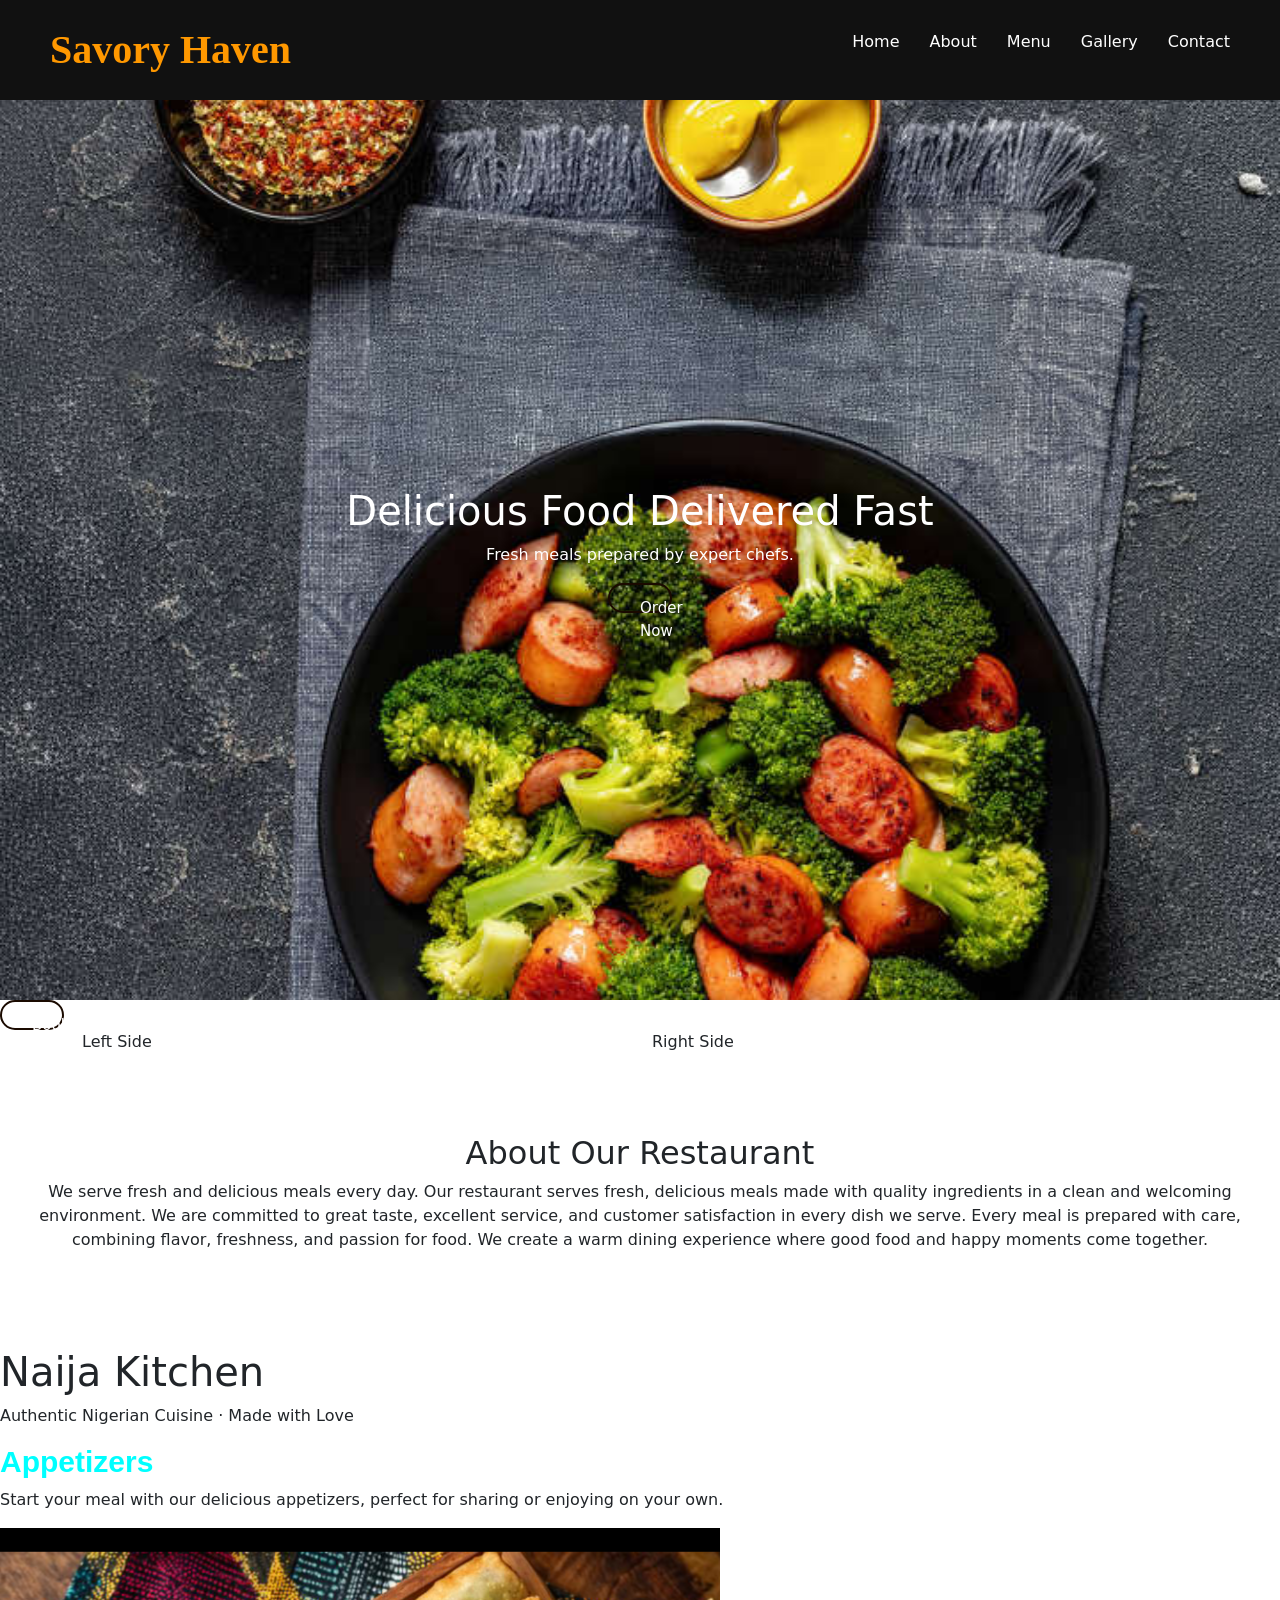
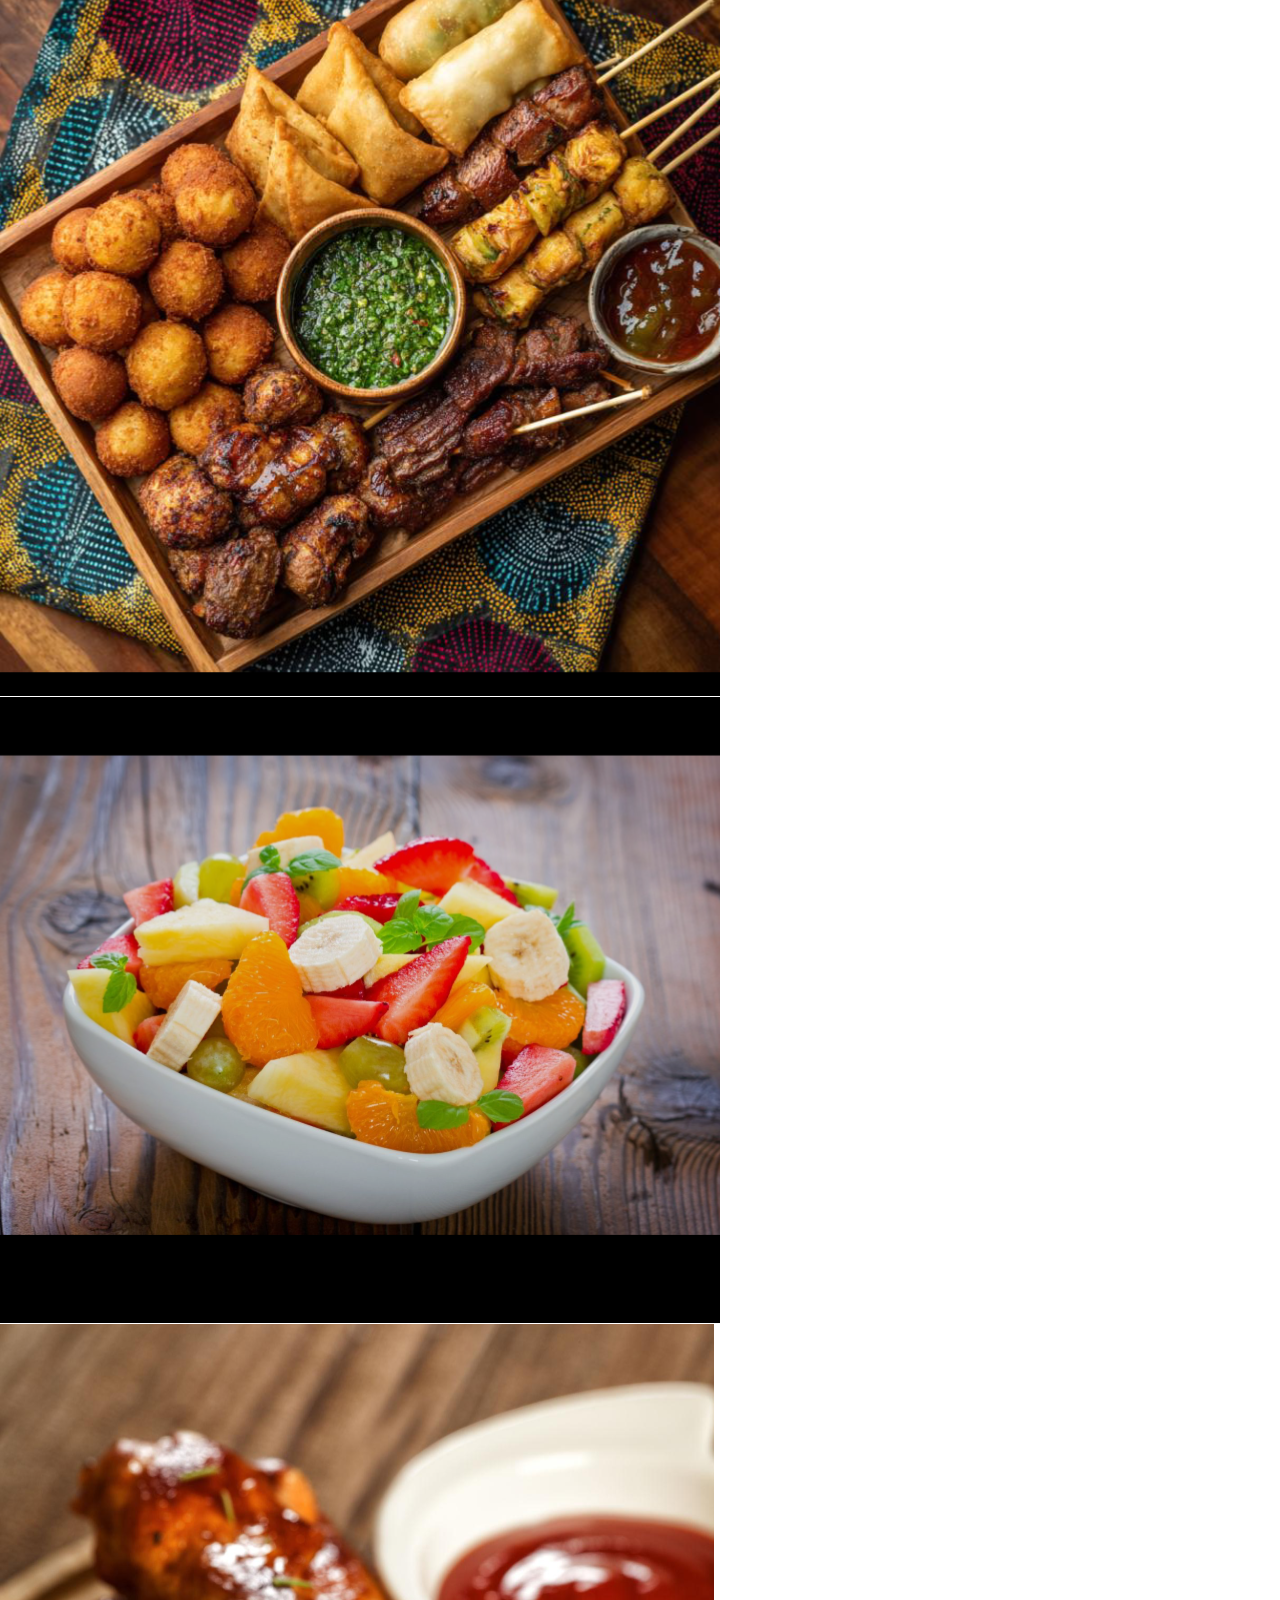
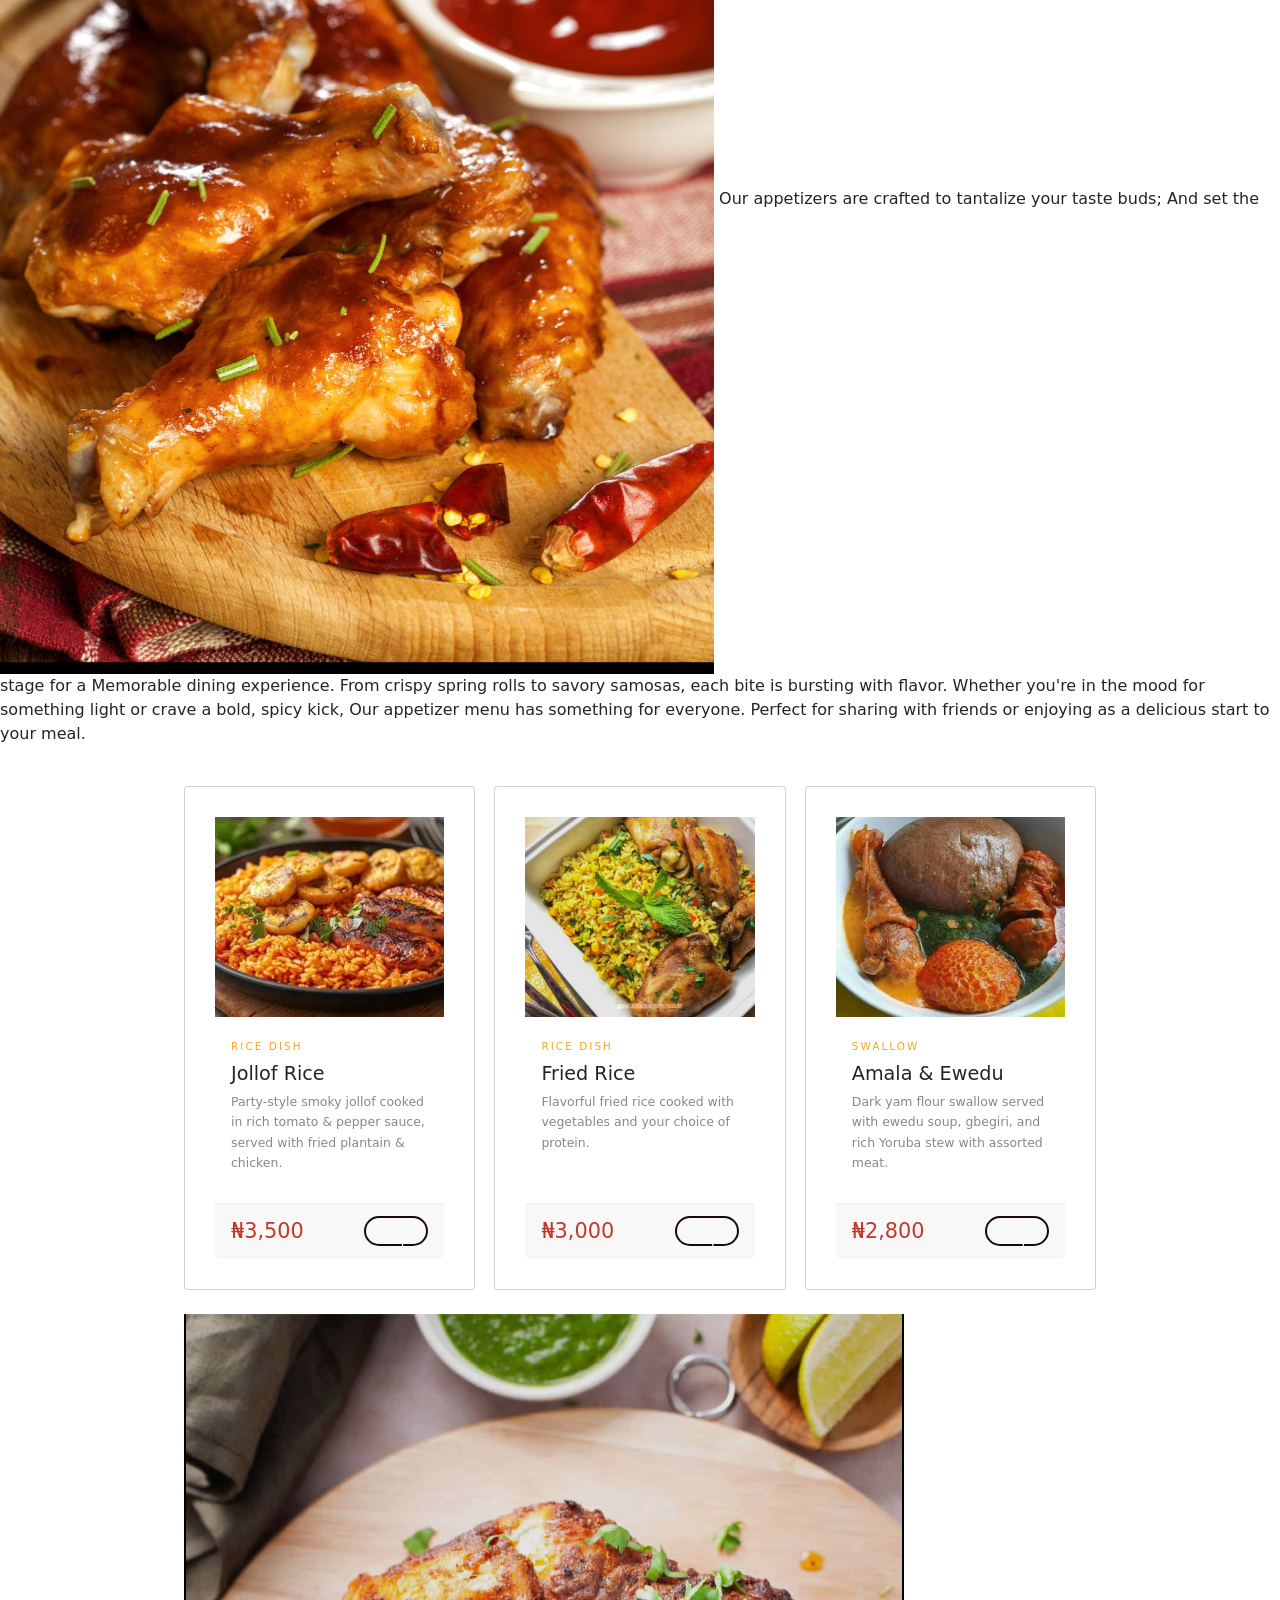
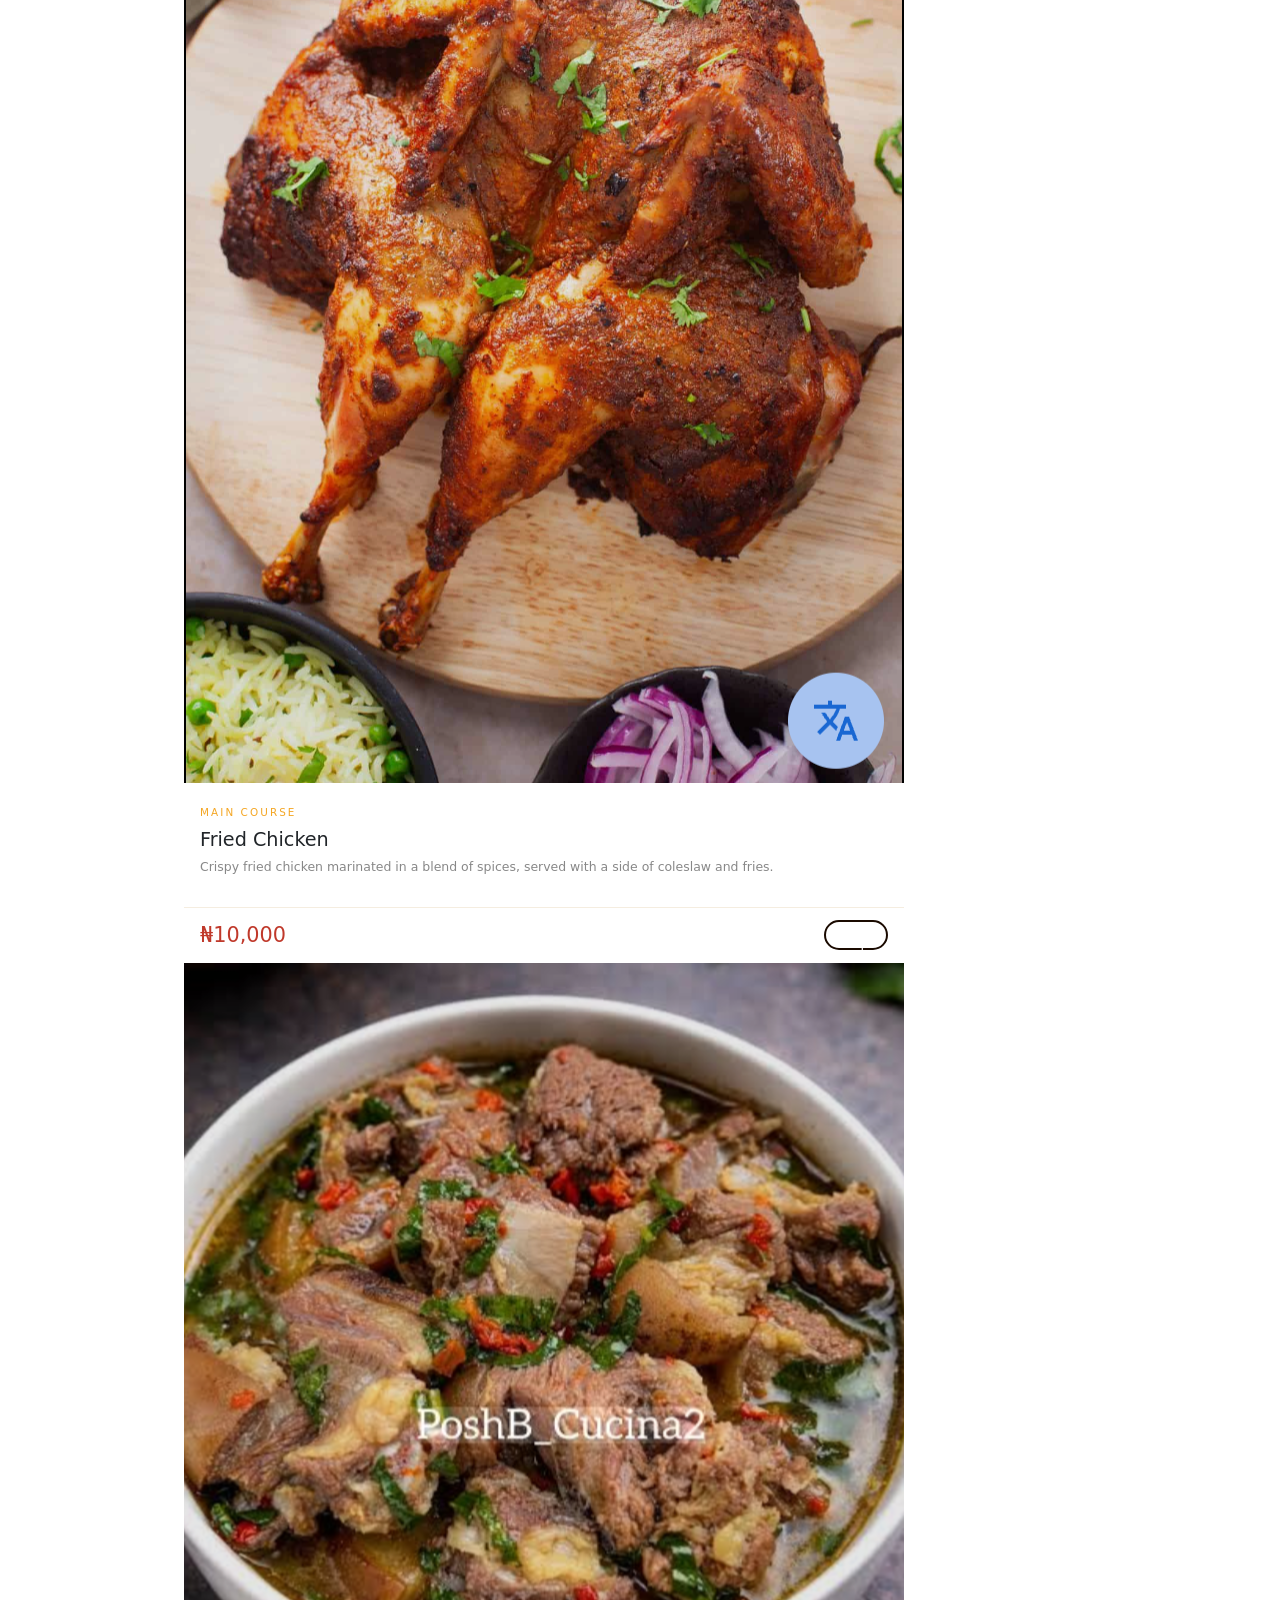
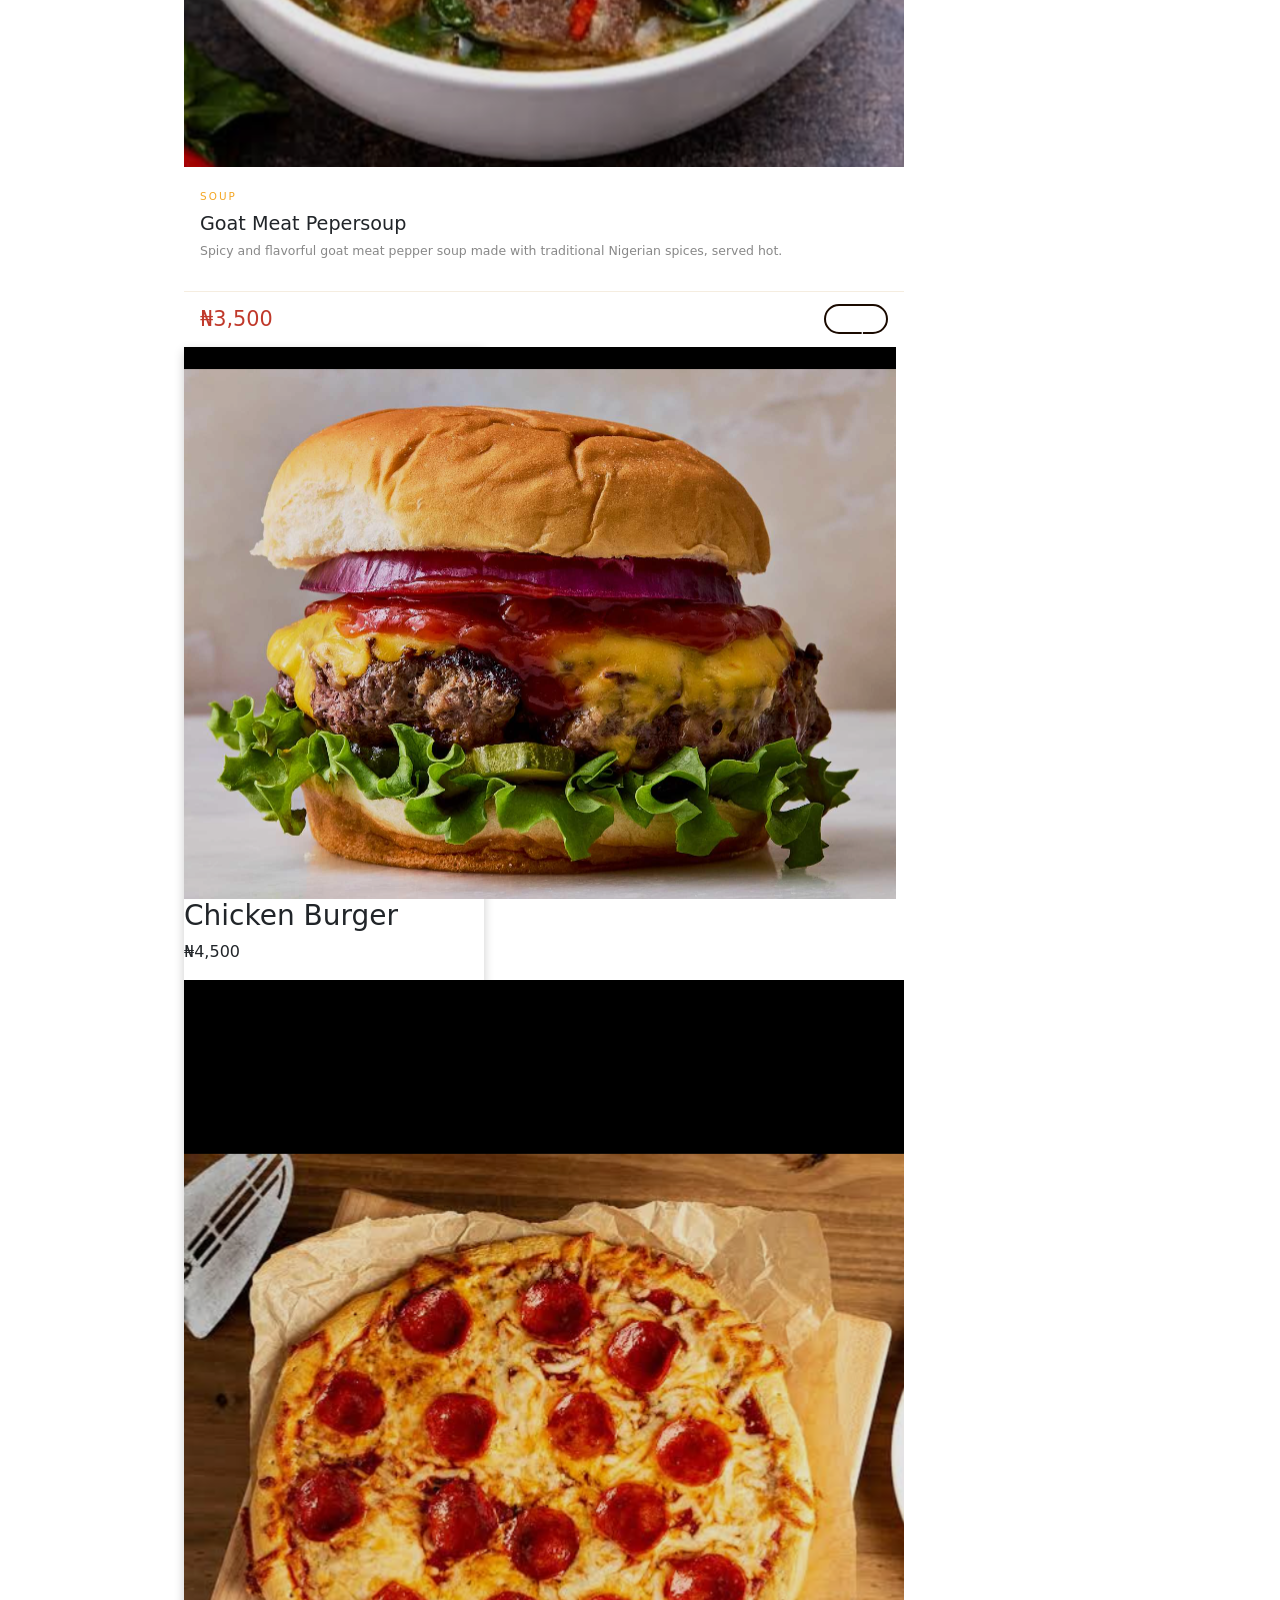
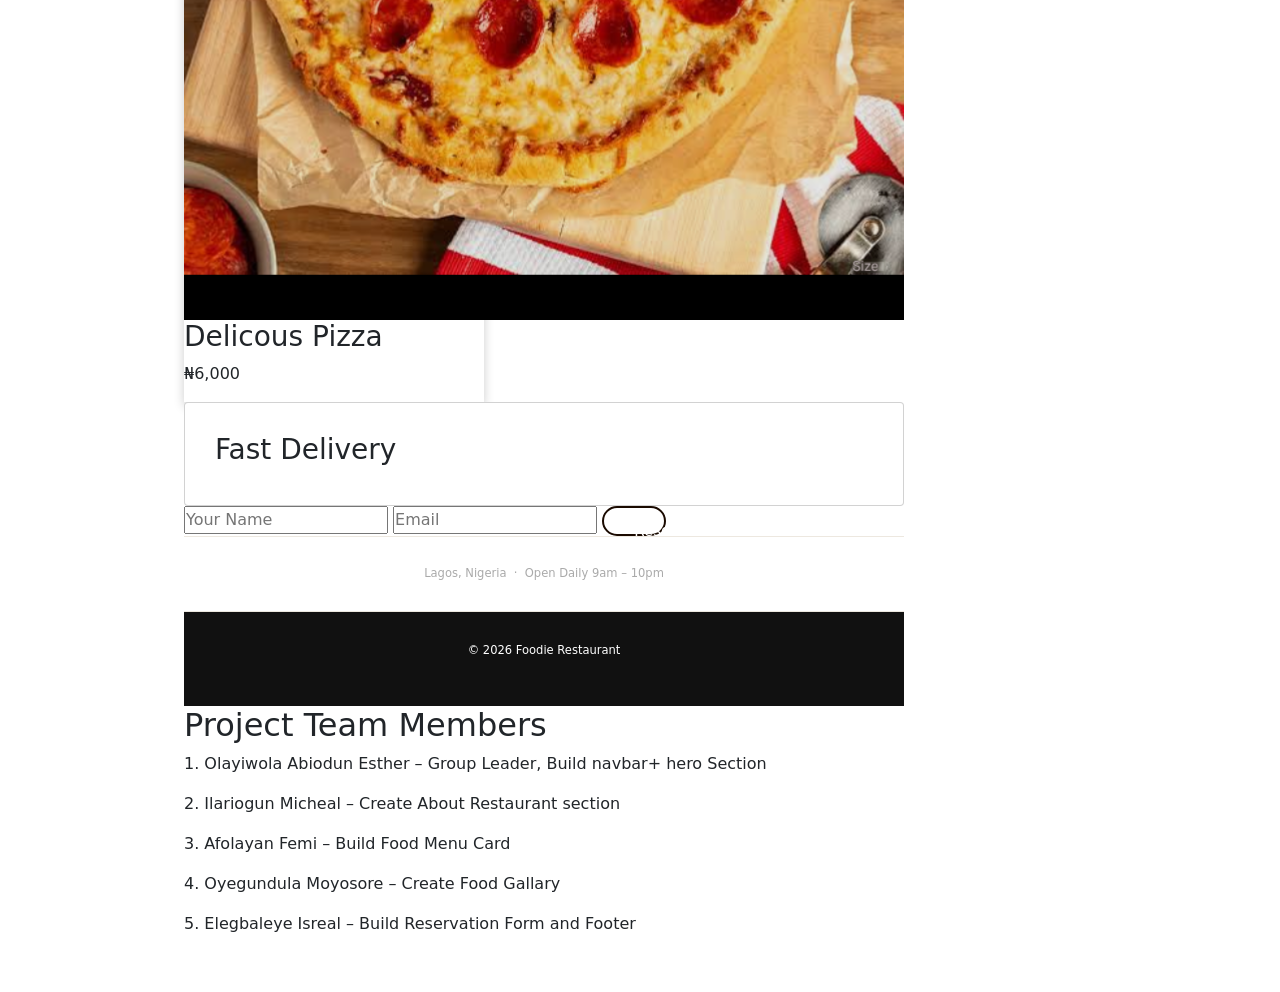
==== Abb.html @ 3cd0be72 "Group2" ====
<!DOCTYPE html>
<html lang="en">
<head>
    <meta charset="UTF-8">
    <meta name="viewport" content="width=device-width, initial-scale=1.0">
    <title>Document</title>
    <style>
   * { 
    margin: 0; 
    padding: 0; 
    box-sizing: border-box; 
   }

  body { 
    font-family: Georgia, serif; 
    background: #fdf6ee; 
    color: #222; 

   .navbar {
    position: sticky;
    top: 0;
    background: #111;
    color: white;
    padding: 20px 50px;
    display: flex;
    justify-content: space-between;
    align-items: center;
    z-index: 1000;
}
.logo {
    font-size: 40px;
    font-weight: bold;
    color: #ff9800;
    font-family: 'Georgia', serif;
}
.nav-links {
    display: flex;
    list-style: none;
    gap: 30px;
}

.nav-links a {
    color: white;
    text-decoration: none;
}
.hero {
    height: 100vh;
    background: url(Screenshot_20260519-132550.png) center/cover no-repeat;
    color: white;
    display: flex;
    flex-direction: column;
    justify-content: center;
    align-items: center;
    text-align: center;
    padding: 20px;
}
.btn {
    display: inline-block;
    background: orange;
    color: white;
    padding: 12px 30px;
    border-radius: 30px;
    text-decoration: none;
    transition: 0.4s;
}

.btn:hover {
    background: red;
    transform: scale(1.1);
}
.about {
    padding: 80px 20px;
    text-align: center;
}.card {
    padding: 30px;
    border-radius: 10px;
    transition: 0.3s;
}

.card:hover {
    transform: translateY(-10px);
}
.menu-card {
    width: 300px;
    box-shadow: 0 4px 10px rgba(0,0,0,0.2);
    transition: 0.3s;
}

.menu-card:hover {
    transform: scale(1.05);
}
.gallery {
    display: grid;
    grid-template-columns: repeat(auto-fit, minmax(250px, 1fr));
    gap: 20px;
}

.gallery-item {
    position: relative;
}

.overlay {
    position: absolute;
    inset: 0;
    background: rgba(0,0,0,0.6);
    color: white;
    display: flex;
    justify-content: center;
    align-items: center;
    opacity: 0;
    transition: 0.3s;
}

.gallery-item:hover .overlay {
    opacity: 1;
}
.footer {
    background: #111;
    color: white;
    text-align: center;
    padding: 30px;
}

  header {
    background: #1a0a00;
    color: #fff;
    text-align: center;
    padding: 3rem 1rem;
  }

  header h1 { 
    font-size: 30px; 
    font-weight: normal; 
    color: #f4a623; 
}
  header p  { color: #bbb; 
    font-size: .85rem; 
    margin-top: .5rem; 
    letter-spacing: .1em; 
}

  .menu {
    display: flex;
    flex-wrap: wrap;
    gap: 1.2rem;
    padding: 2.5rem 1.5rem;
    max-width: 960px;
    margin: auto;
  }

  .card {
    flex: 1 1 260px;
    background: #fff;
    border-radius: 4px;
    overflow: hidden;
    transition: transform .3s, box-shadow .3s;
  }

  .card:hover {
    transform: translateY(-6px);
    box-shadow: 0 14px 32px rgba(0,0,0,.12);
  }

  .card img {
    width: 100%; height: 200px;
    object-fit: cover;
    display: block;
    transition: transform .4s;
  }

  .card:hover img { transform: scale(1.06); }

  .card-body { padding: 1rem 1rem .8rem; }

  .card-body small {
    font-size: .65rem;
    letter-spacing: .2em;
    text-transform: uppercase;
    color: #f4a623;
  }

  .card-body h3 {
    font-size: 1.2rem;
    font-weight: normal;
    margin: .3rem 0 .4rem;
  }

  .card-body p {
    font-size: .78rem;
    color: #888;
    line-height: 1.65;
  }

  .card-footer {
    display: flex;
    justify-content: space-between;
    align-items: center;
    padding: .75rem 1rem;
    border-top: 1px solid #f5ede0;
  }

  .price { font-size: 1.3rem; color: #c0392b; }

  .btn {
    width: 30px; height: 30px;
    border: 2px solid #1a0a00;
    background: none;
    font-size: 15px;
    cursor: pointer;
    transition: background .2s, color .2s;
  }

  .btn:hover { background: #1a0a00; color: #f4a623; }

  footer {
    text-align: center;
    padding: 1.8rem;
    font-size: .72rem;
    color: #aaa;
    border-top: 1px solid #ede8e0;
  }
 h4{
  font-size: 30px;
  font-family: Arial, Helvetica, sans-serif;
  font-weight: 200px;
  font-display: block;
  color: aqua;
  font-family: Arial, Helvetica, sans-serif;
  font-weight: bold;
}
    </style>
</head>
<body>
    <nav class="navbar">
    <div class="logo">Savory Haven</div>

    <ul class="nav-links">
        <li><a href="#">Home</a></li>
        <li><a href="#">About</a></li>
        <li><a href="#">Menu</a></li>
        <li><a href="#">Gallery</a></li>
        <li><a href="#">Contact</a></li>
    </ul>
</nav>
<section class="hero">
    <h1>Delicious Food Delivered Fast</h1>
    <p>Fresh meals prepared by expert chefs.</p>
    <a href="#" class="btn">Order Now</a>
</section>
<a href="#" class="btn">Book Table</a>
<link href="https://cdn.jsdelivr.net/npm/bootstrap@5.3.3/dist/css/bootstrap.min.css" rel="stylesheet">
<div class="container">
    <div class="row">
        <div class="col-md-6">Left Side</div>
        <div class="col-md-6">Right Side</div>
    </div>
</div>
<section class="about">
    <h2>About Our Restaurant</h2>
    <p>We serve fresh and delicious meals every day.
        Our restaurant serves fresh, delicious meals made with quality ingredients in a clean and welcoming environment.
We are committed to great taste, excellent service, and customer satisfaction in every dish we serve.
Every meal is prepared with care, combining flavor, freshness, and passion for food.
We create a warm dining experience where good food and happy moments come together.
    </p>
</section>
 <h1>Naija Kitchen</h1>
  <p>Authentic Nigerian Cuisine · Made with Love</p>
</header>
<h4 >Appetizers</h4>
<p>Start your meal with our delicious appetizers, perfect for sharing or enjoying on your own.</p>
<img src="IMG_20260521_231558_692.png" alt="Appetizer"> <img src="IMG_20260521_214701_686.png" alt="">
<img src="IMG_20260521_231614_958.png" alt="">
<p4>Our appetizers are crafted to tantalize your taste buds;
  And set the stage for a Memorable dining experience. 
  From crispy spring rolls to savory samosas, each bite is bursting with flavor. 
  Whether you're in the mood for something light or crave a bold, spicy kick, 
  Our appetizer menu has something for everyone. 
  Perfect for sharing with friends or enjoying as a delicious start to your meal.</p4>
<div class="menu">

  <!-- Jollof Rice -->
  <div class="card">
    <img src="Jollof rice.jpg" alt="Jollof Rice">
    <div class="card-body">
      <small>Rice Dish</small>
      <h3>Jollof Rice</h3>
      <p>Party-style smoky jollof cooked in rich tomato & pepper sauce, served with fried plantain & chicken.</p>
    </div>
    <div class="card-footer">
      <span class="price">₦3,500</span>
      <button class="btn">+</button>
    </div>
  </div>
  <!-- Fried Rice -->
  <div class="card">
    <img src="Fried rice.png" alt="Fried Rice">
    <div class="card-body">
      <small>Rice Dish</small>
      <h3>Fried Rice</h3>
      <p>Flavorful fried rice cooked with vegetables and your choice of protein.</p>
    </div>
    <div class="card-footer">
      <span class="price">₦3,000</span>
      <button class="btn">+</button>
    </div>
  </div>
  <!-- Amala -->
  <div class="card">
    <img src="Amala & Ewedu.jpg" alt="Amala">
    <div class="card-body">
      <small>Swallow</small>
      <h3>Amala & Ewedu</h3>
      <p>Dark yam flour swallow served with ewedu soup, gbegiri, and rich Yoruba stew with assorted meat.</p>
    </div>
    <div class="card-footer">
      <span class="price">₦2,800</span>
      <button class="btn">+</button>
    </div>
  </div>
  <div
 <!-- Fried Chicken -->
  <img src="Full Chicken.png" alt="Fried Full Chicken">
    <div class="card-body">
      <small>Main Course</small>
      <h3>Fried Chicken</h3>
      <p>Crispy fried chicken marinated in a blend of spices, served with a side of coleslaw and fries.</p>
    </div>
    <div class="card-footer">
      <span class="price">₦10,000</span>
      <button class="btn">+</button>
    </div>
    <!-- Goat Meal Pepersoup -->
    <img src="Goat Meat.png.png" alt="Goat Meal Pepersoup">
    <div class="card-body">
      <small>Soup</small>
      <h3>Goat Meat Pepersoup</h3>
      <p>Spicy and flavorful goat meat pepper soup made with traditional Nigerian spices, served hot.</p>
    </div>
    <div class="card-footer">
      <span class="price">₦3,500</span>
      <button class="btn">+</button>
    </div>
    
<div class="menu-card">
    <img src="IMG_20260520_040215_890 (1) (1) (1).png" alt="">
    <h3>Chicken Burger</h3>
    <p>₦4,500</p>
    <div class="gallery">
    <div class="gallery-item">
        <img src="IMG_20260520_042113_518.png" alt="">
        <div class="overlay">Delicious Pizza</div>
        <h3>Delicous Pizza</h3>
        <p>₦6,000</p>
    </div>
</div>
</div>
<div class="services">
    <div class="card">
        <i class="fas fa-truck"></i>
        <h3>Fast Delivery</h3>
    </div>
</div>
<form class="reservation-form">
    <input type="text" placeholder="Your Name">
    <input type="email" placeholder="Email">
    <button class="btn">Reserve Now</button>
</form>

<footer>Lagos, Nigeria &nbsp;·&nbsp; Open Daily 9am – 10pm</footer>

<footer class="footer">
    <p>&copy; 2026 Foodie Restaurant</p>
</footer>
<section class="team">
    <h2>Project Team Members</h2>
    <p>1. Olayiwola Abiodun Esther – Group Leader, Build navbar+ hero Section</p>
    <p>2. Ilariogun Micheal – Create About Restaurant section</p>
    <p>3. Afolayan Femi –  Build Food Menu Card</p>
    <p>4. Oyegundula Moyosore – Create Food Gallary</p>
    <p>5. Elegbaleye Isreal – Build Reservation Form and Footer</p>
</section>
</body>
</html>
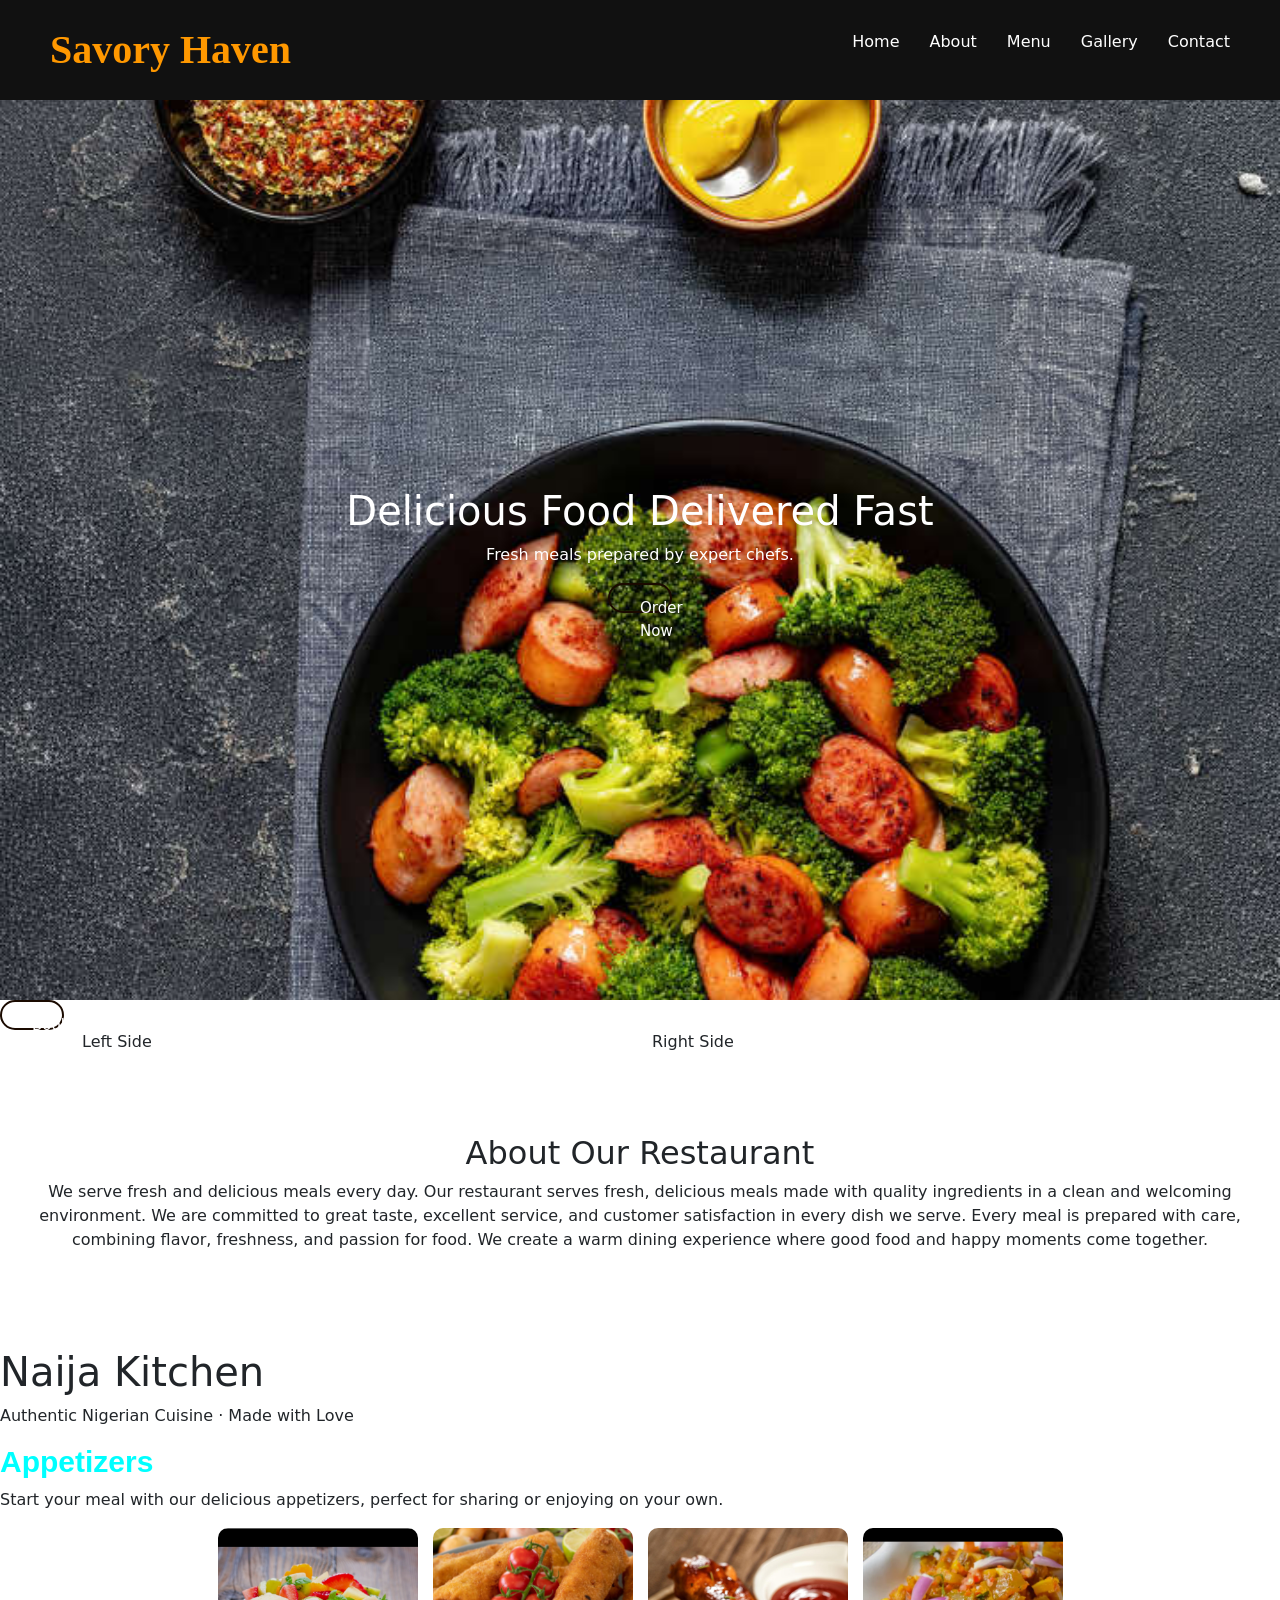
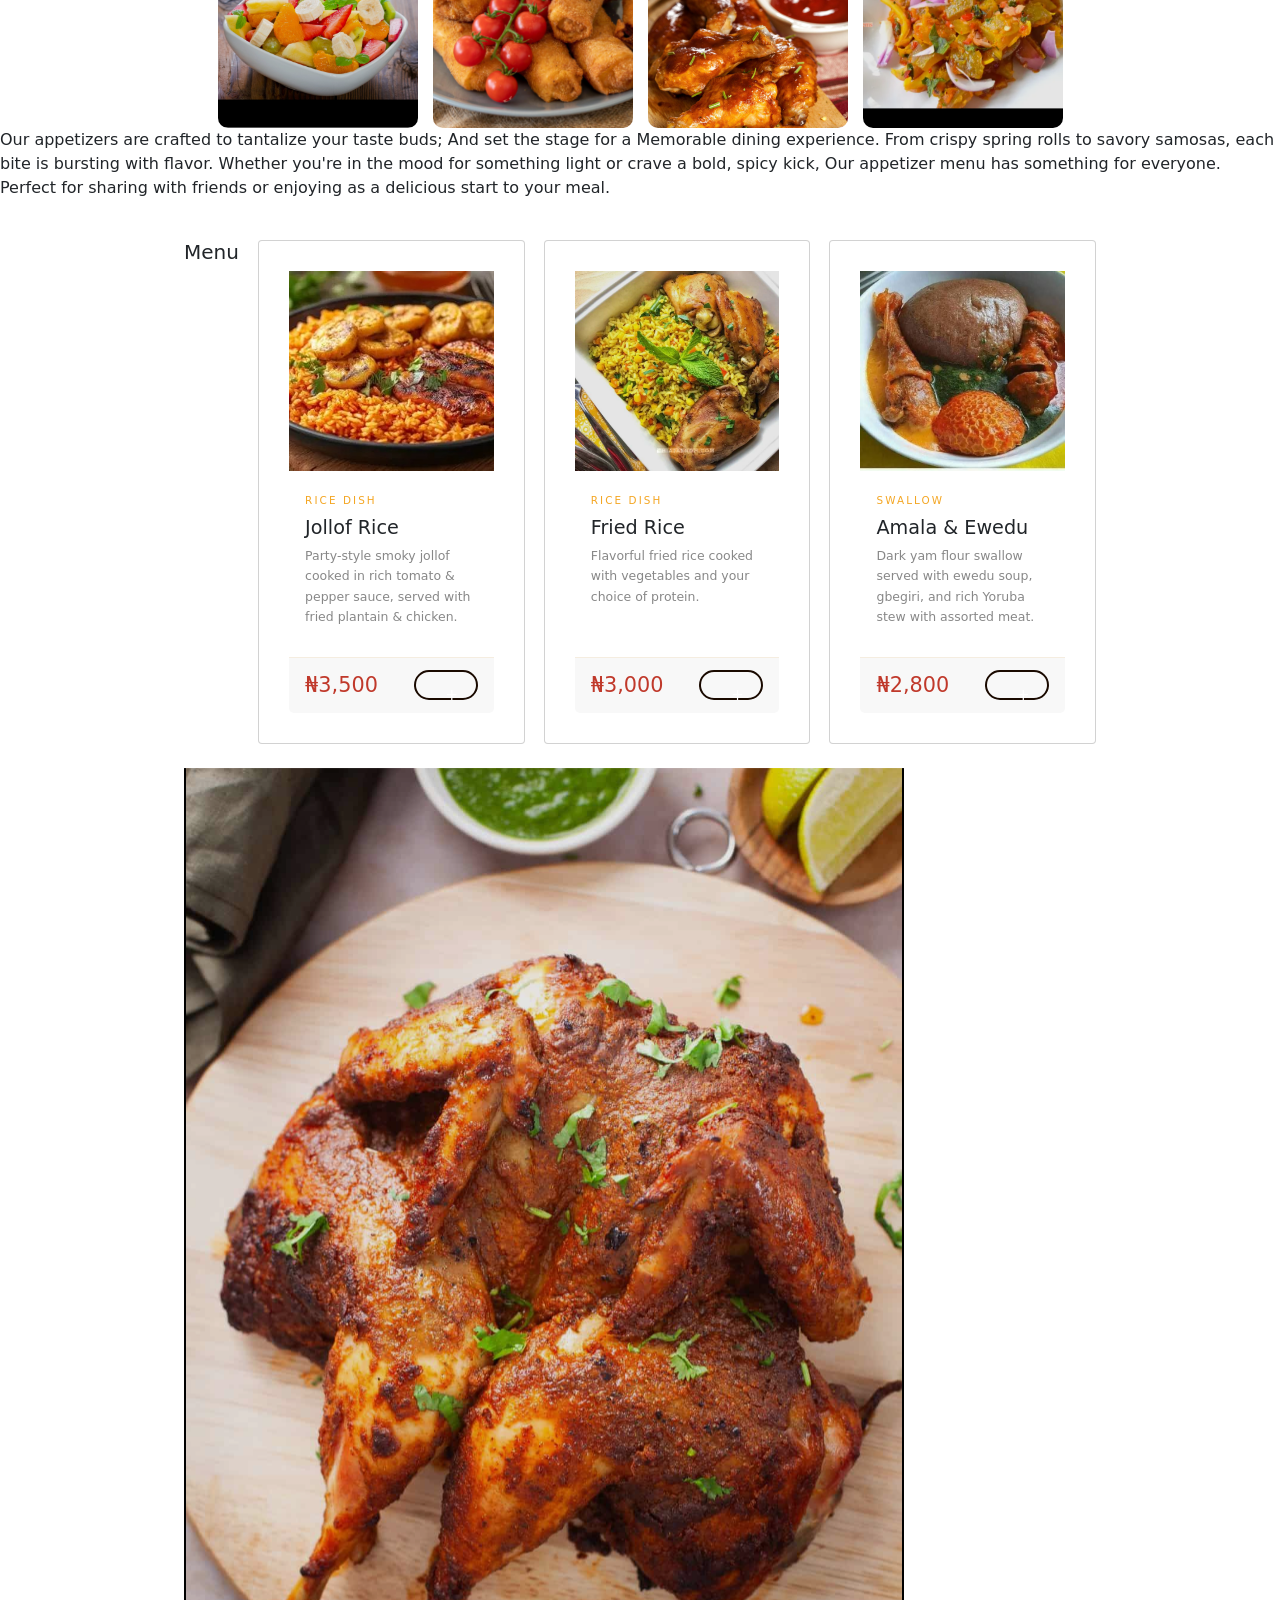
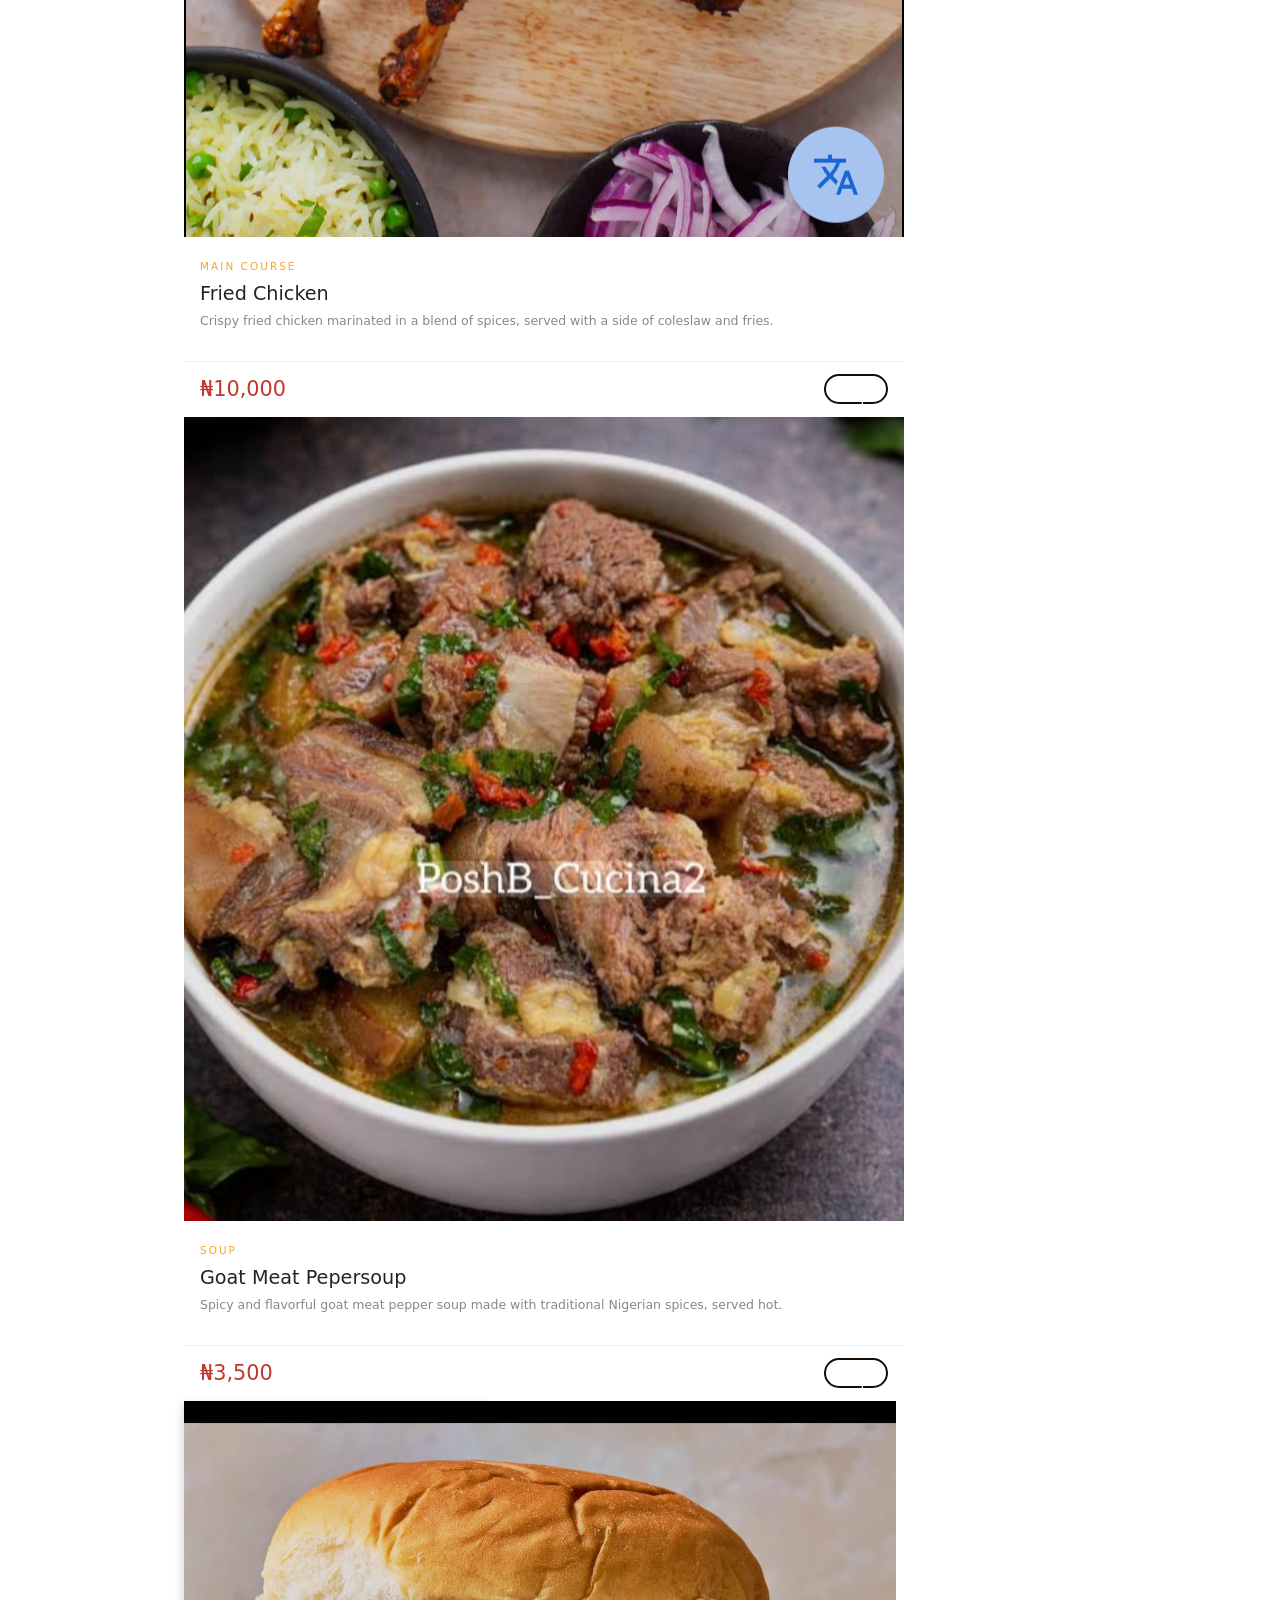
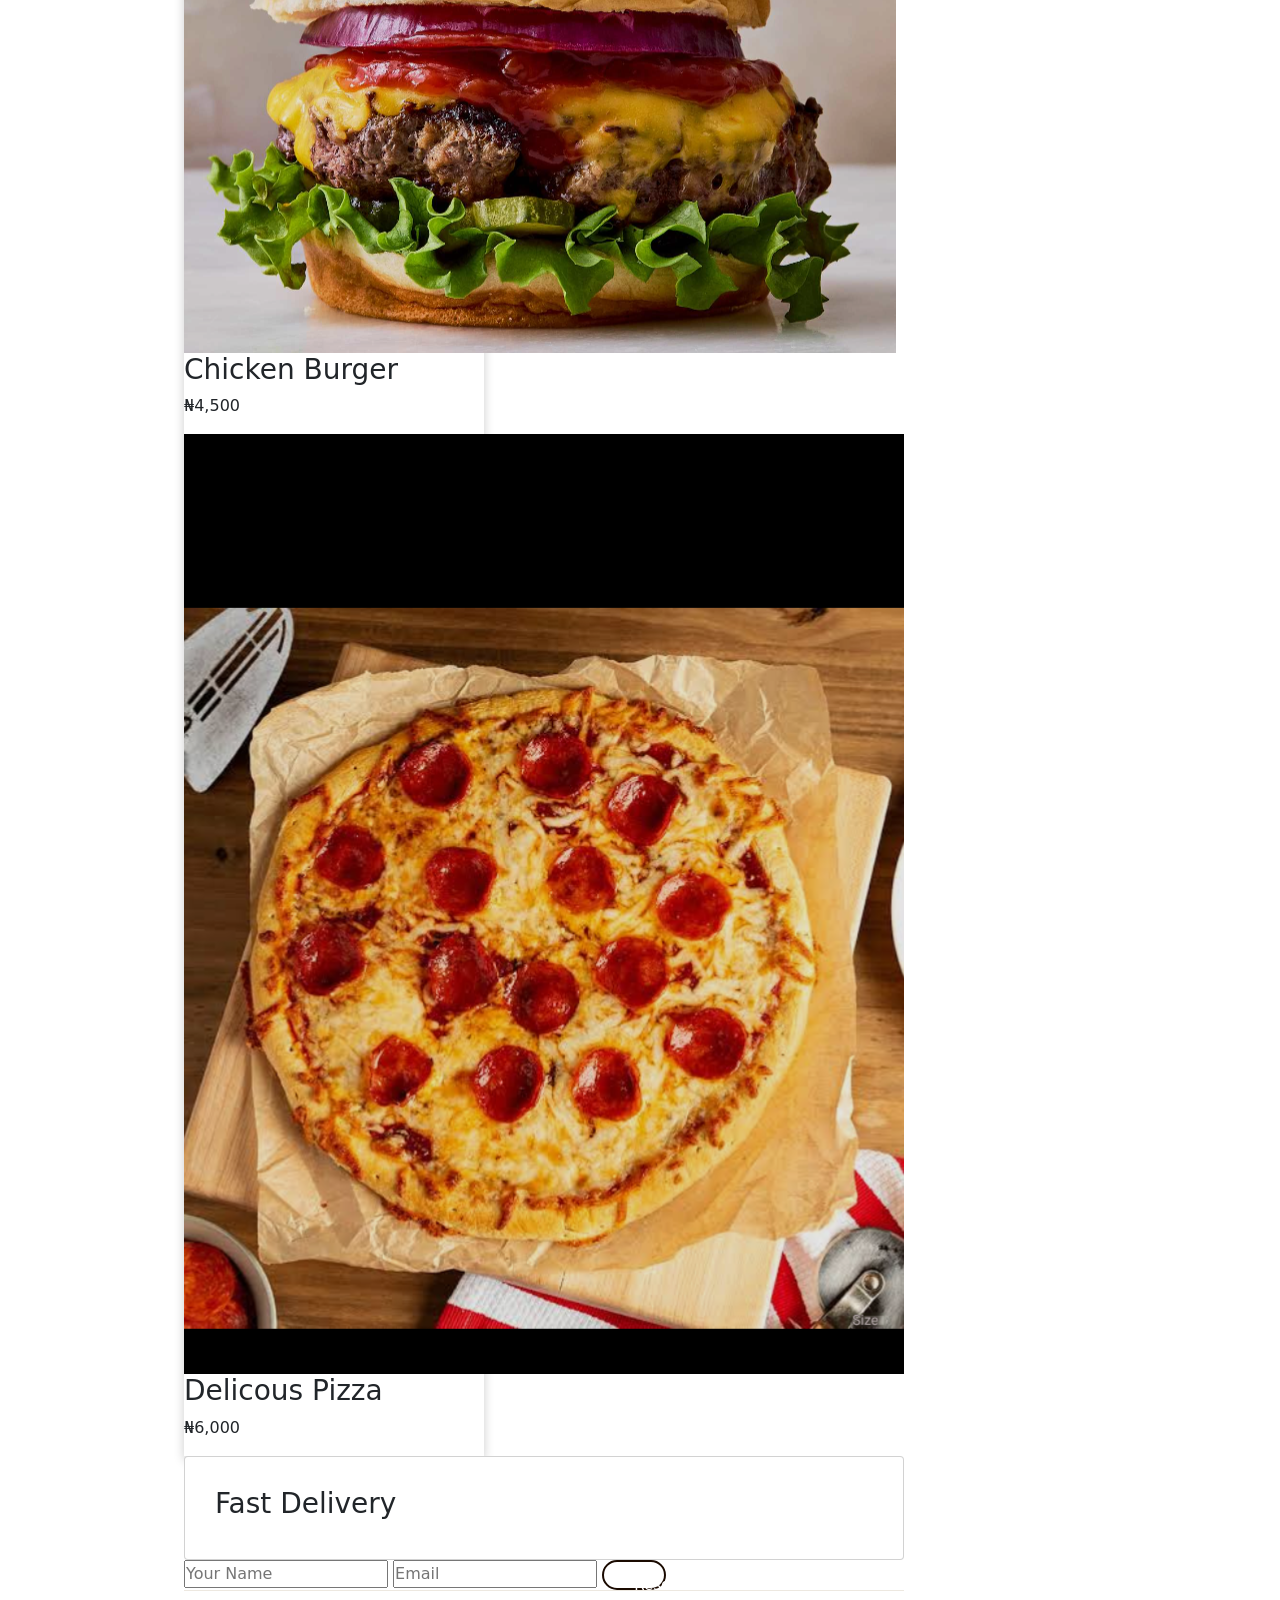
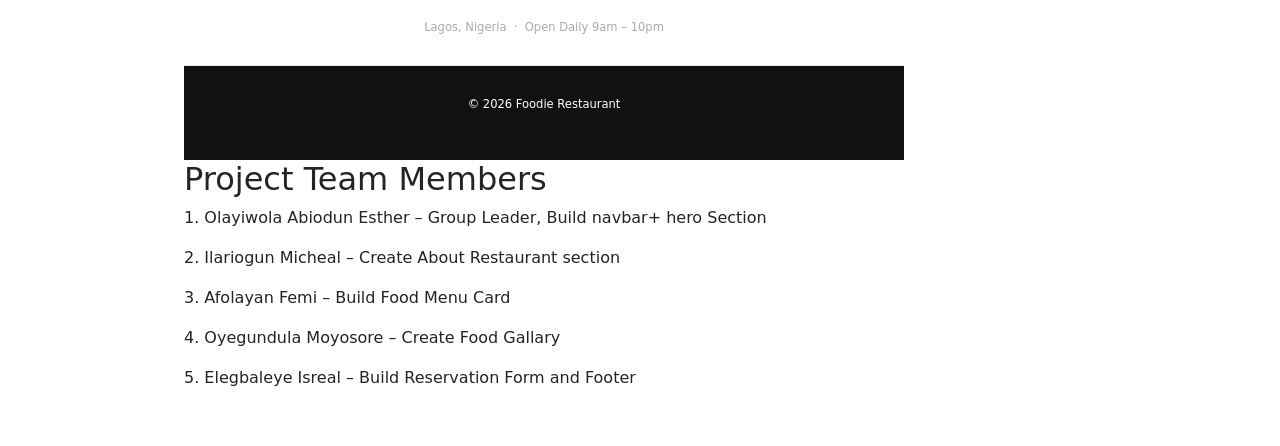
==== commit 7fc2870d: "Project Updates" ====
--- a/Abb.html
+++ b/Abb.html
@@ -138,7 +138,19 @@
     margin-top: .5rem; 
     letter-spacing: .1em; 
 }
-
+.appetizer-images {
+    display: flex;
+    justify-content: center;
+    gap: 15px;
+    flex-wrap: wrap;
+}
+
+.appetizer-images img {
+    width: 200px;      /* Adjust size */
+    height: 200px;
+    object-fit: cover;
+    border-radius: 10px;
+}
   .menu {
     display: flex;
     flex-wrap: wrap;
@@ -269,8 +281,12 @@
 </header>
 <h4 >Appetizers</h4>
 <p>Start your meal with our delicious appetizers, perfect for sharing or enjoying on your own.</p>
-<img src="IMG_20260521_231558_692.png" alt="Appetizer"> <img src="IMG_20260521_214701_686.png" alt="">
-<img src="IMG_20260521_231614_958.png" alt="">
+<div class="appetizer-images">
+    <img src="IMG_20260521_214701_686.png" alt="Appetizer1">
+    <img src="IMG_20260522_003038_836.png" alt="Appetizer2">
+    <img src="IMG_20260522_001933_590 (1).png" alt="Appetizer3">
+    <img src="IMG_20260521_214716_954.png" alt="Appetizer4">
+</div>
 <p4>Our appetizers are crafted to tantalize your taste buds;
   And set the stage for a Memorable dining experience. 
   From crispy spring rolls to savory samosas, each bite is bursting with flavor. 
@@ -278,7 +294,7 @@
   Our appetizer menu has something for everyone. 
   Perfect for sharing with friends or enjoying as a delicious start to your meal.</p4>
 <div class="menu">
-
+<h5>Menu</h5>
   <!-- Jollof Rice -->
   <div class="card">
     <img src="Jollof rice.jpg" alt="Jollof Rice">
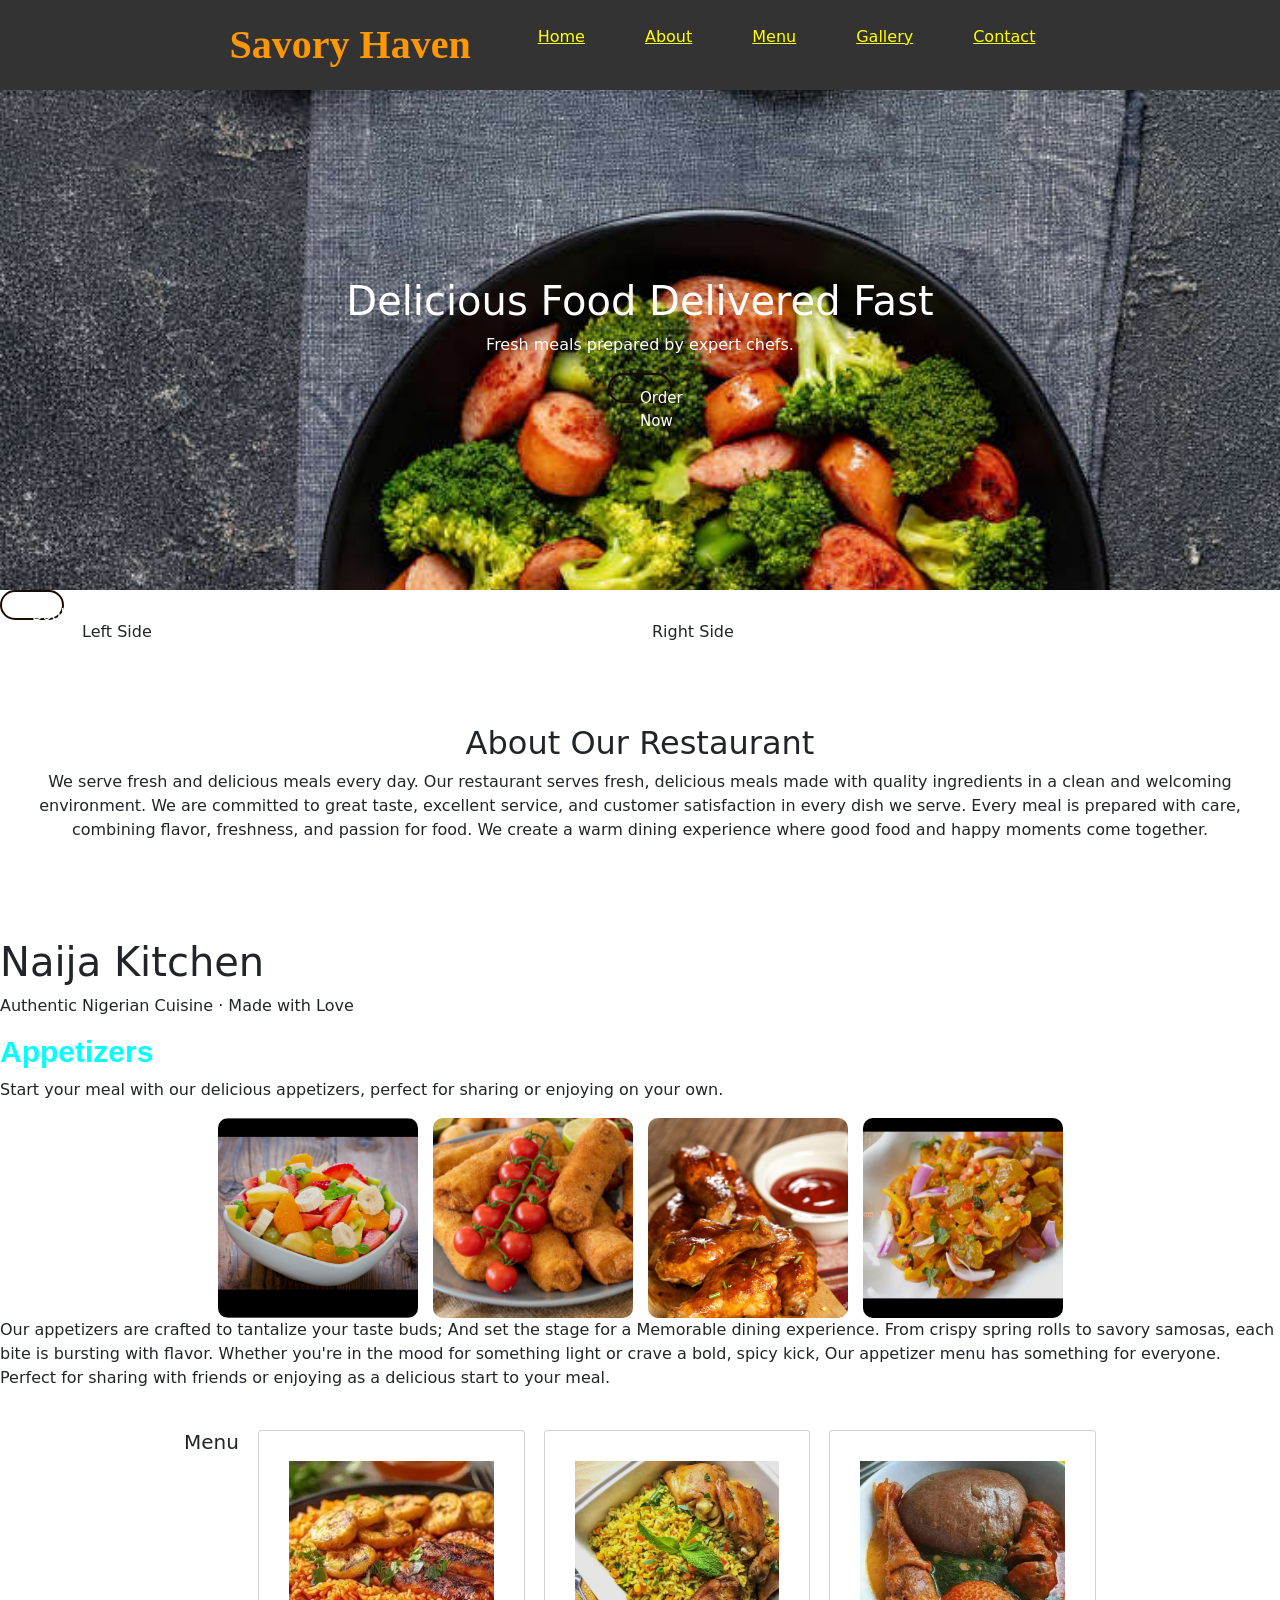
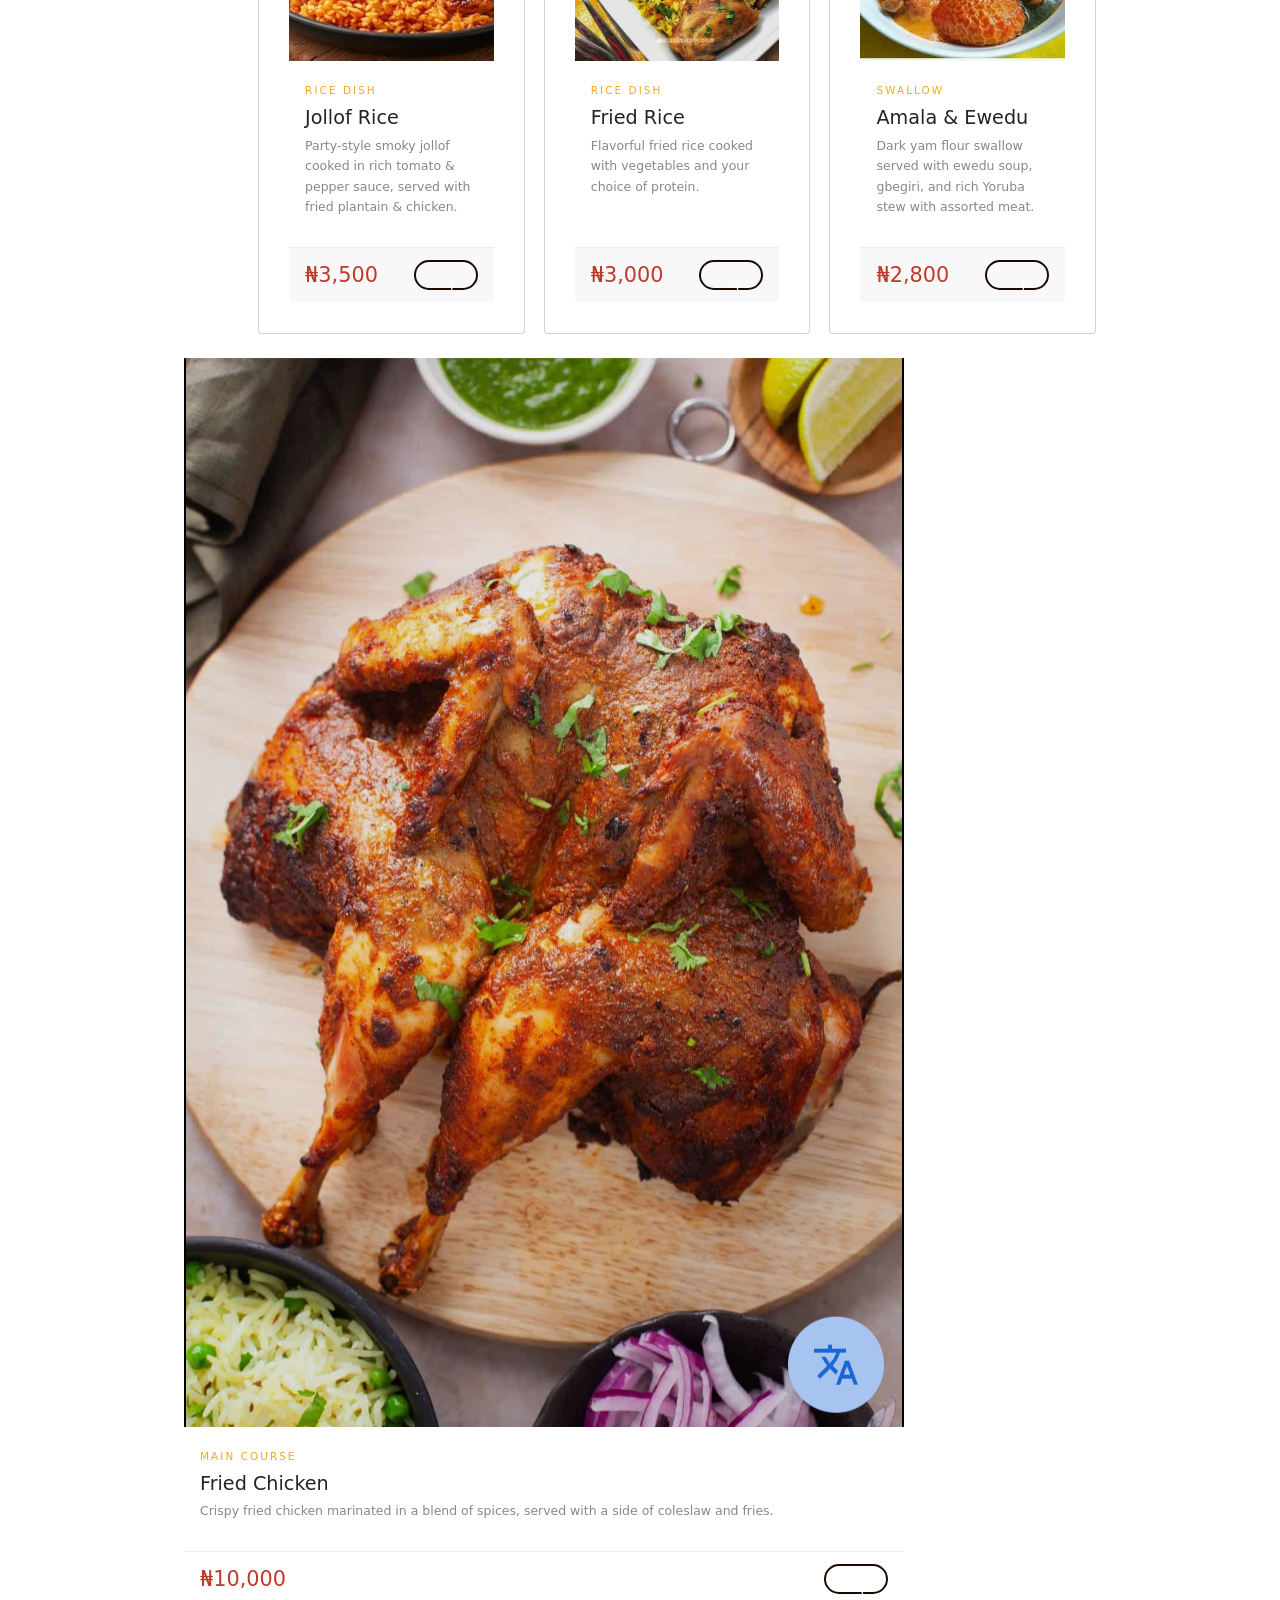
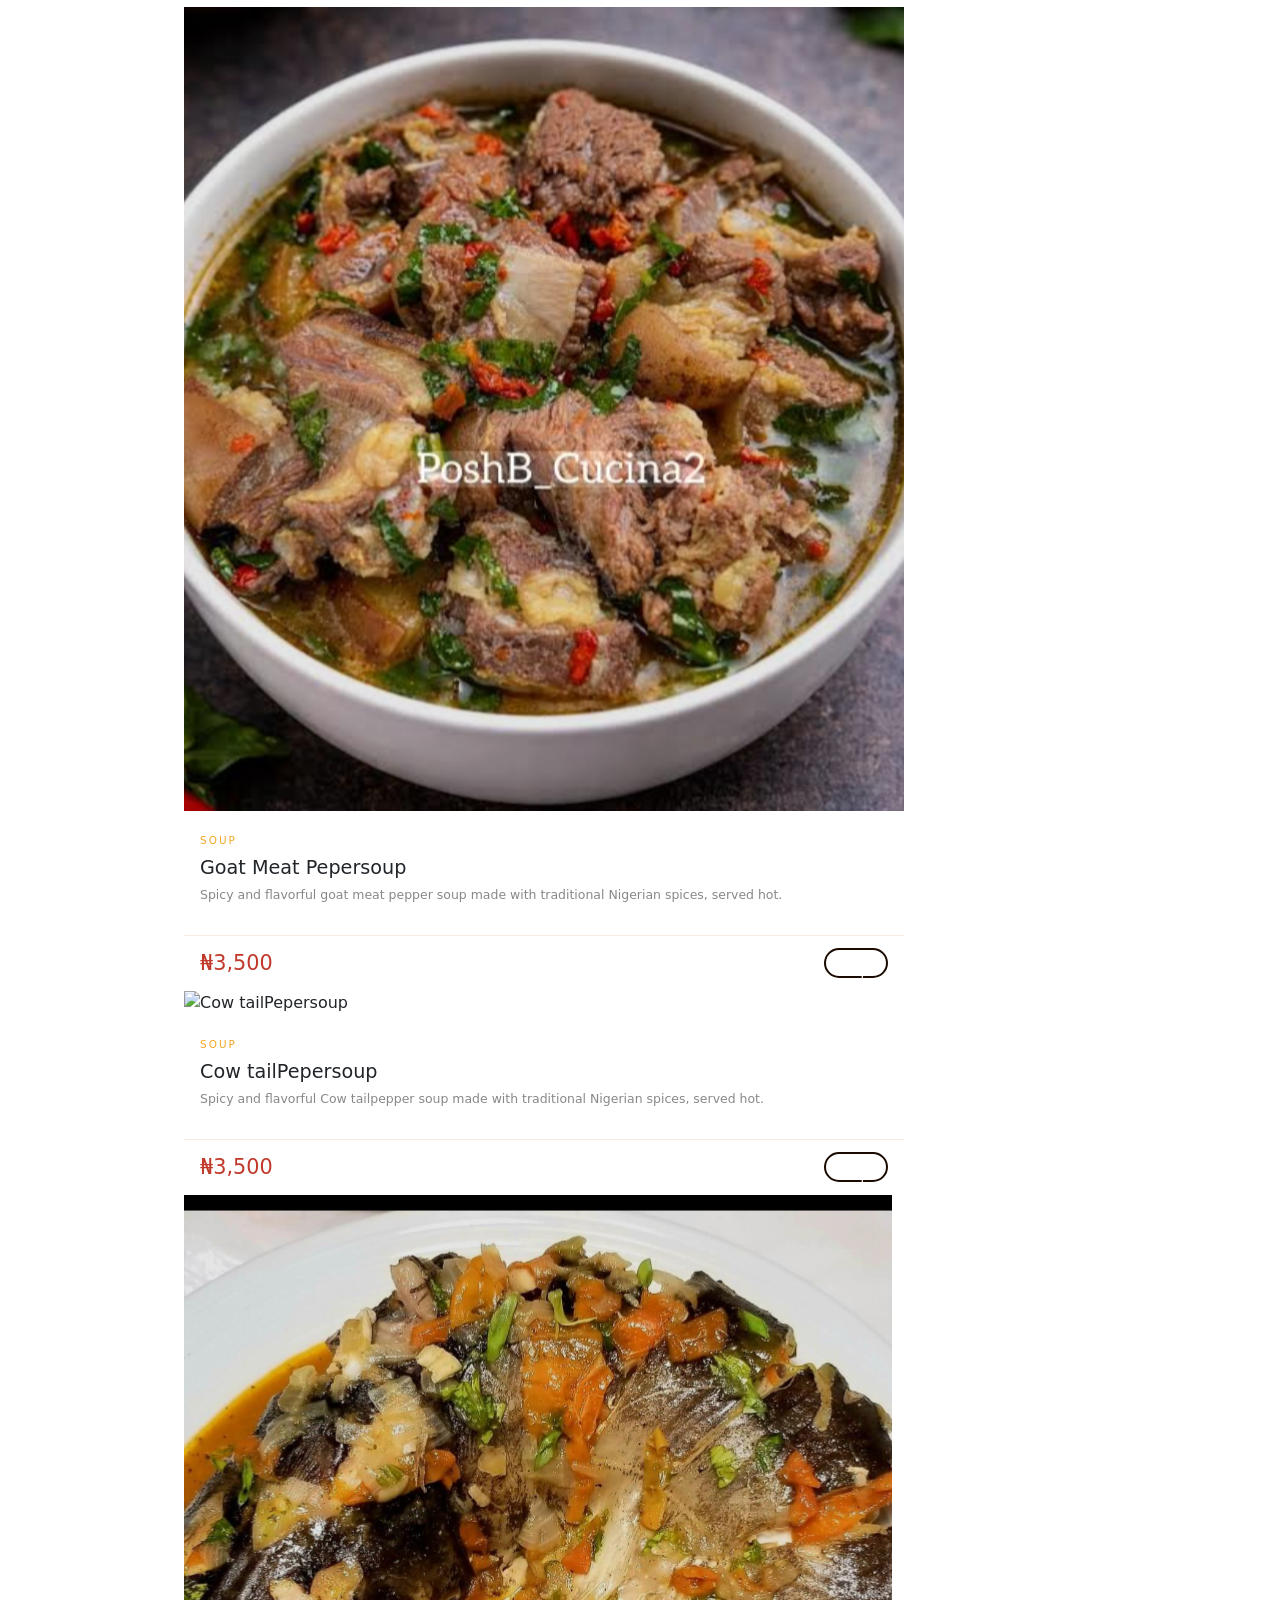
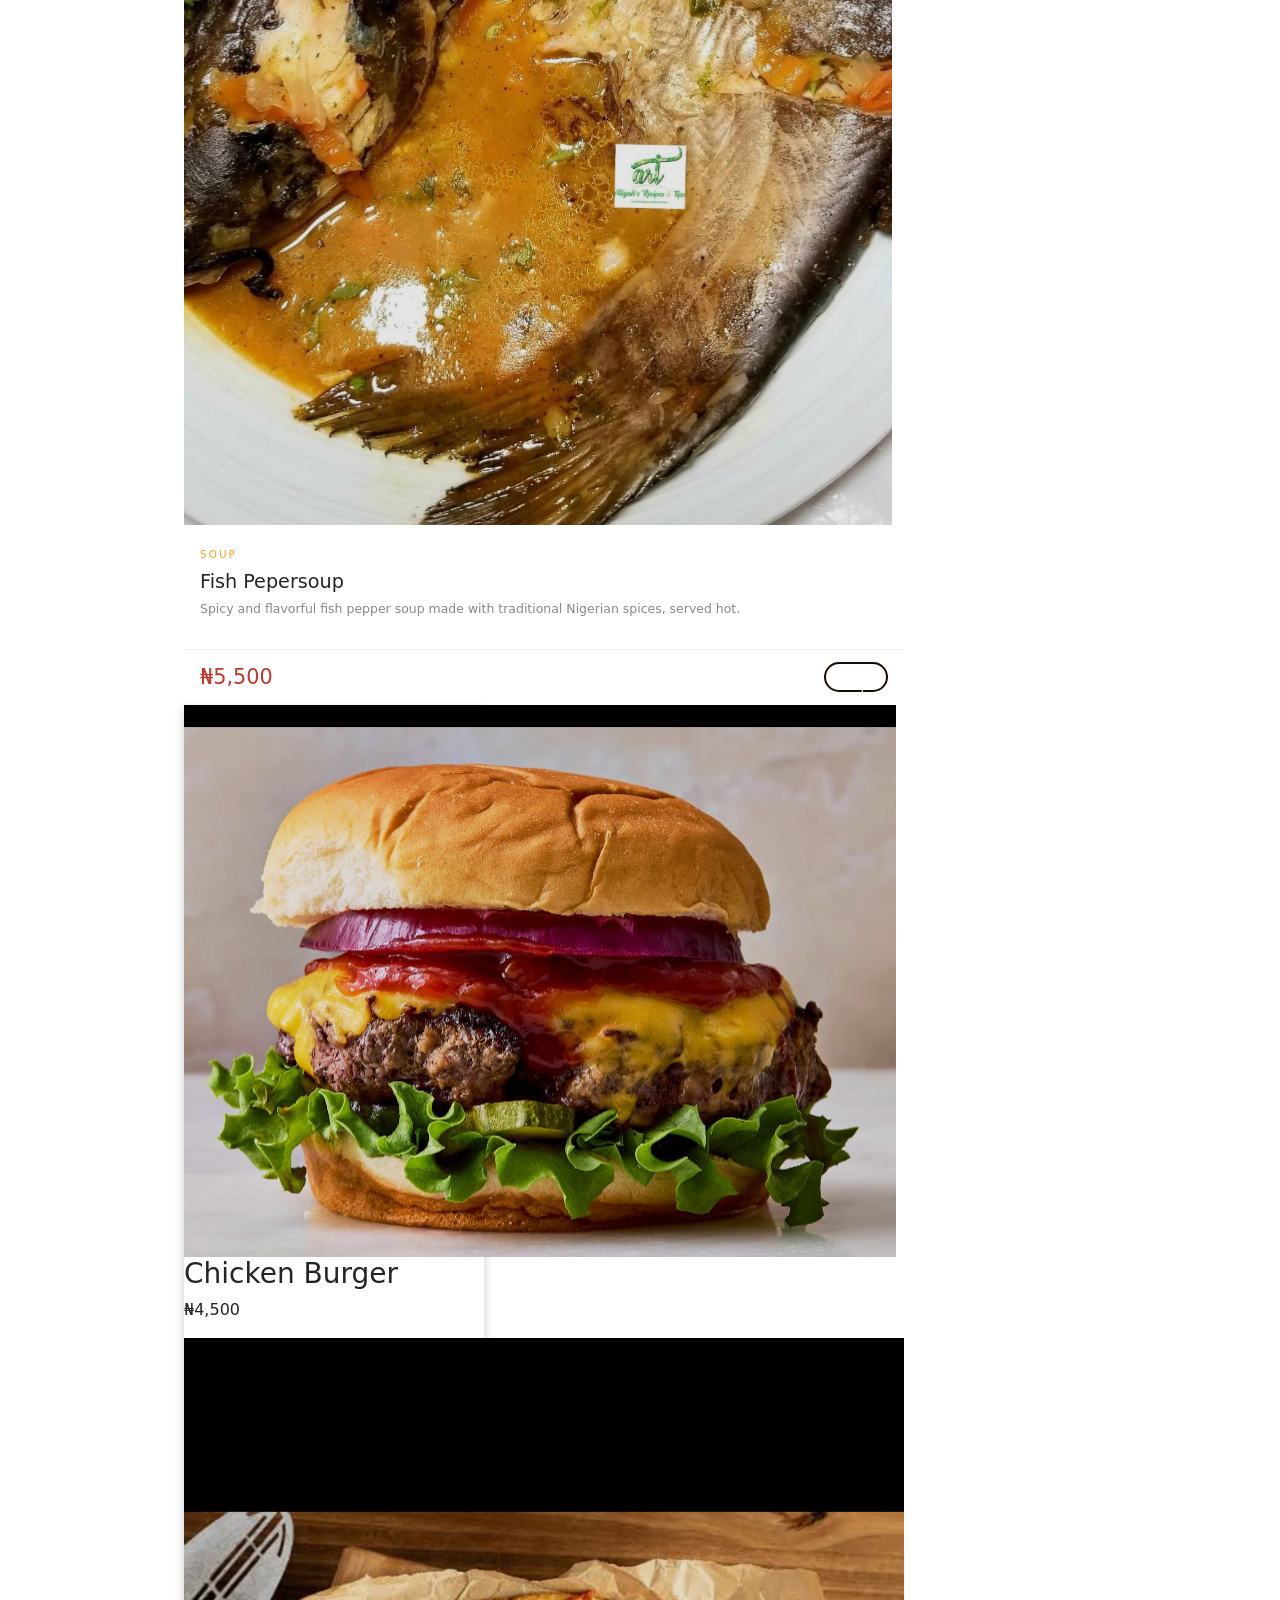
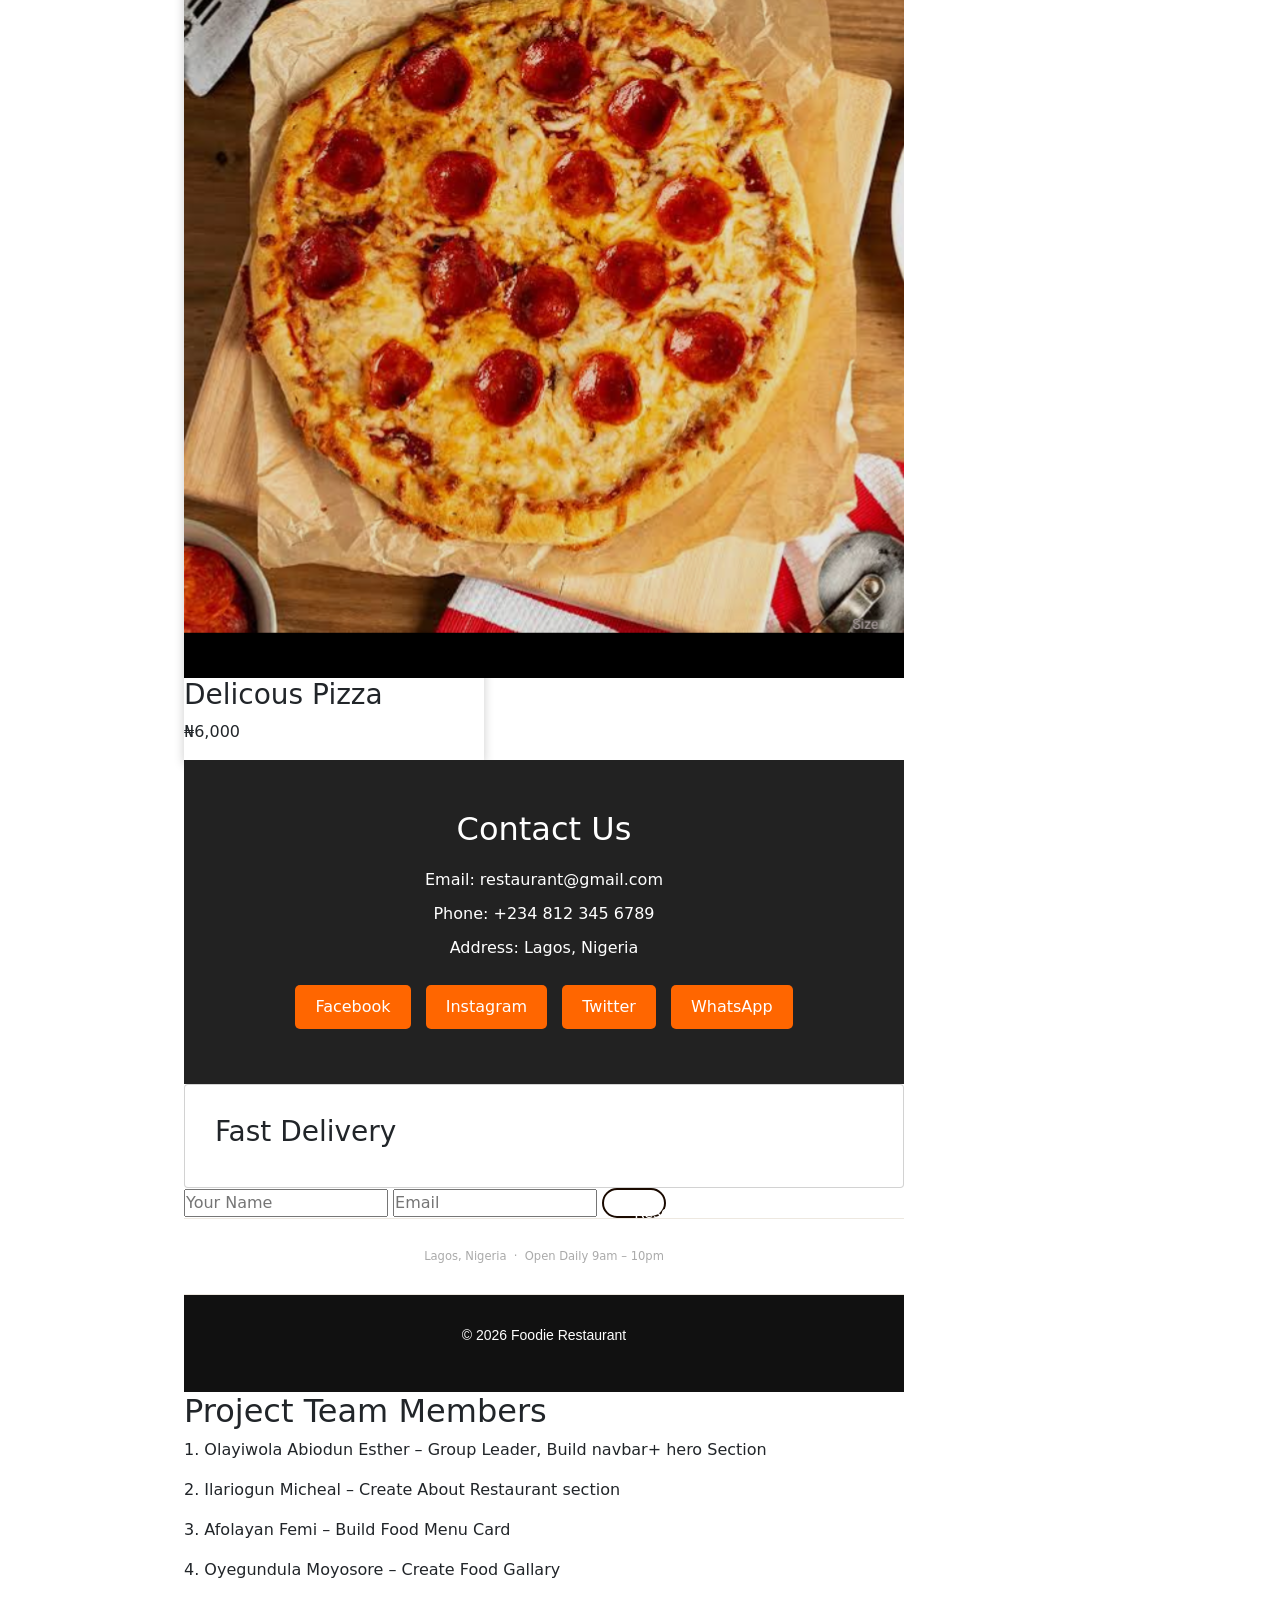
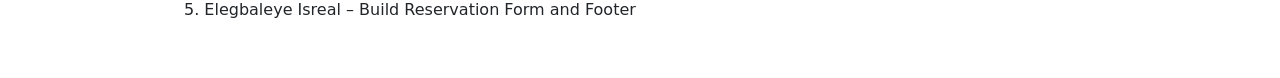
==== commit a04ea06f: "First push of resturant project" ====
--- a/Abb.html
+++ b/Abb.html
@@ -1,10 +1,10 @@
 <!DOCTYPE html>
 <html lang="en">
 <head>
-    <meta charset="UTF-8">
-    <meta name="viewport" content="width=device-width, initial-scale=1.0">
-    <title>Document</title>
-    <style>
+<meta charset="UTF-8">
+<meta name="viewport" content="width=device-width, initial-scale=1.0">
+<title>Document</title>
+<style>
    * { 
     margin: 0; 
     padding: 0; 
@@ -15,18 +15,8 @@
     font-family: Georgia, serif; 
     background: #fdf6ee; 
     color: #222; 
-
-   .navbar {
-    position: sticky;
-    top: 0;
-    background: #111;
-    color: white;
-    padding: 20px 50px;
-    display: flex;
-    justify-content: space-between;
-    align-items: center;
-    z-index: 1000;
-}
+  
+   
 .logo {
     font-size: 40px;
     font-weight: bold;
@@ -42,6 +32,11 @@
 .nav-links a {
     color: white;
     text-decoration: none;
+    transition: 0.3s;
+}
+.nav-links a:hover {
+    color: #ff9800;
+    transform: scale(1.3);
 }
 .hero {
     height: 100vh;
@@ -80,6 +75,94 @@
 .card:hover {
     transform: translateY(-10px);
 }
+/* Default styles for desktop */
+
+body {
+    margin: 0;
+    font-family: Arial, sans-serif;
+}
+
+.navbar {
+    background-color: #333;
+    padding: 15px;
+    display: flex;
+    justify-content: center;
+    gap: 20px;
+}
+.navbar a {
+    position: relative;
+    text-decoration: underline;
+    color: yellow;
+    font-size: bold;
+    padding: 10px 15px;
+}
+
+.navbar a::before {
+    content: "";
+    position: absolute;
+    left: 0;
+    bottom: 0;
+    width: 100%;
+    height: 0;
+    background: pink;
+    border-radius: 5px;
+    transition: height 0.3s ease;
+    z-index: -1;
+}
+
+.navbar a:hover::before,
+.navbar a:active::before {
+    height: 100%;
+}
+.hero {
+    height: 500px;
+    display: flex;
+    justify-content: center;
+    align-items: center;
+    text-align: center;
+}
+
+/* Tablet */
+@media (max-width: 768px) {
+    .navbar {
+        flex-direction: column;
+        padding: 15px;
+    }
+
+    .navbar a {
+        display: block;
+        margin: 10px 0;
+    }
+
+    .hero {
+        height: 350px;
+        padding: 20px;
+    }
+
+    h1 {
+        font-size: 2rem;
+    }
+}
+
+/* Mobile */
+@media (max-width: 480px) {
+    .navbar {
+        padding: 10px;
+    }
+
+    h1 {
+        font-size: 1.5rem;
+    }
+
+    p {
+        font-size: 14px;
+    }
+
+    img {
+        width: 100%;
+        height: auto;
+    }
+}
 .menu-card {
     width: 300px;
     box-shadow: 0 4px 10px rgba(0,0,0,0.2);
@@ -119,6 +202,8 @@
     color: white;
     text-align: center;
     padding: 30px;
+    font-size: 14px;
+    font-family:Arial, Helvetica, sans-serif
 }
 
   header {
@@ -133,6 +218,7 @@
     font-weight: normal; 
     color: #f4a623; 
 }
+
   header p  { color: #bbb; 
     font-size: .85rem; 
     margin-top: .5rem; 
@@ -240,18 +326,54 @@
   font-family: Arial, Helvetica, sans-serif;
   font-weight: bold;
 }
+.contact {
+    background-color: #222;
+    color: white;
+    text-align: center;
+    padding: 50px 20px;
+}
+
+.contact h2 {
+    font-size: 2rem;
+    margin-bottom: 20px;
+}
+
+.contact p {
+    margin: 10px 0;
+    font-size: 1rem;
+}
+
+.social-links {
+    margin-top: 20px;
+}
+
+.social-links a {
+    display: inline-block;
+    text-decoration: none;
+    color: white;
+    background-color: #ff6600;
+    padding: 10px 20px;
+    margin: 5px;
+    border-radius: 5px;
+    transition: 0.3s;
+}
+
+.social-links a:hover {
+    background-color: #cc5500;
+}
     </style>
 </head>
 <body>
+  <meta name="viewport" content="width=device-width, initial-scale=1.0">
     <nav class="navbar">
     <div class="logo">Savory Haven</div>
 
     <ul class="nav-links">
-        <li><a href="#">Home</a></li>
-        <li><a href="#">About</a></li>
-        <li><a href="#">Menu</a></li>
-        <li><a href="#">Gallery</a></li>
-        <li><a href="#">Contact</a></li>
+        <li><a href="#home">Home</a></li>
+        <li><a href="#about">About</a></li>
+        <li><a href="#menu">Menu</a></li>
+        <li><a href="#gallery">Gallery</a></li>
+        <li><a href="#contact">Contact</a></li>
     </ul>
 </nav>
 <section class="hero">
@@ -335,6 +457,7 @@
     </div>
   </div>
   <div
+
  <!-- Fried Chicken -->
   <img src="Full Chicken.png" alt="Fried Full Chicken">
     <div class="card-body">
@@ -355,6 +478,28 @@
     </div>
     <div class="card-footer">
       <span class="price">₦3,500</span>
+      <button class="btn">+</button>
+    </div>
+    
+    <img src="Cow tailsoup.png.png" alt="Cow tailPepersoup">
+    <div class="card-body">
+      <small>Soup</small>
+      <h3>Cow tailPepersoup</h3>
+      <p>Spicy and flavorful Cow tailpepper soup made with traditional Nigerian spices, served hot.</p>
+    </div>
+    <div class="card-footer">
+      <span class="price">₦3,500</span>
+      <button class="btn">+</button>
+    </div>
+    
+    <img src="Fish Pepersoup.png" alt="Fish Pepersoup">
+    <div class="card-body">
+      <small>Soup</small>
+      <h3>Fish Pepersoup</h3>
+      <p>Spicy and flavorful fish pepper soup made with traditional Nigerian spices, served hot.</p>
+    </div>
+    <div class="card-footer">
+      <span class="price">₦5,500</span>
       <button class="btn">+</button>
     </div>
     
@@ -371,6 +516,21 @@
     </div>
 </div>
 </div>
+<section class="contact" id="contact">
+    <h2>Contact Us</h2>
+
+    <p>Email: restaurant@gmail.com</p>
+    <p>Phone: +234 812 345 6789</p>
+    <p>Address: Lagos, Nigeria</p>
+
+    <div class="social-links">
+        <a href="https://facebook.com" target="_blank">Facebook</a>
+        <a href="https://instagram.com" target="_blank">Instagram</a>
+        <a href="https://twitter.com" target="_blank">Twitter</a>
+        <a href="https://wa.me/2348123456789" target="_blank">WhatsApp</a>
+    </div>
+</section>
+
 <div class="services">
     <div class="card">
         <i class="fas fa-truck"></i>
